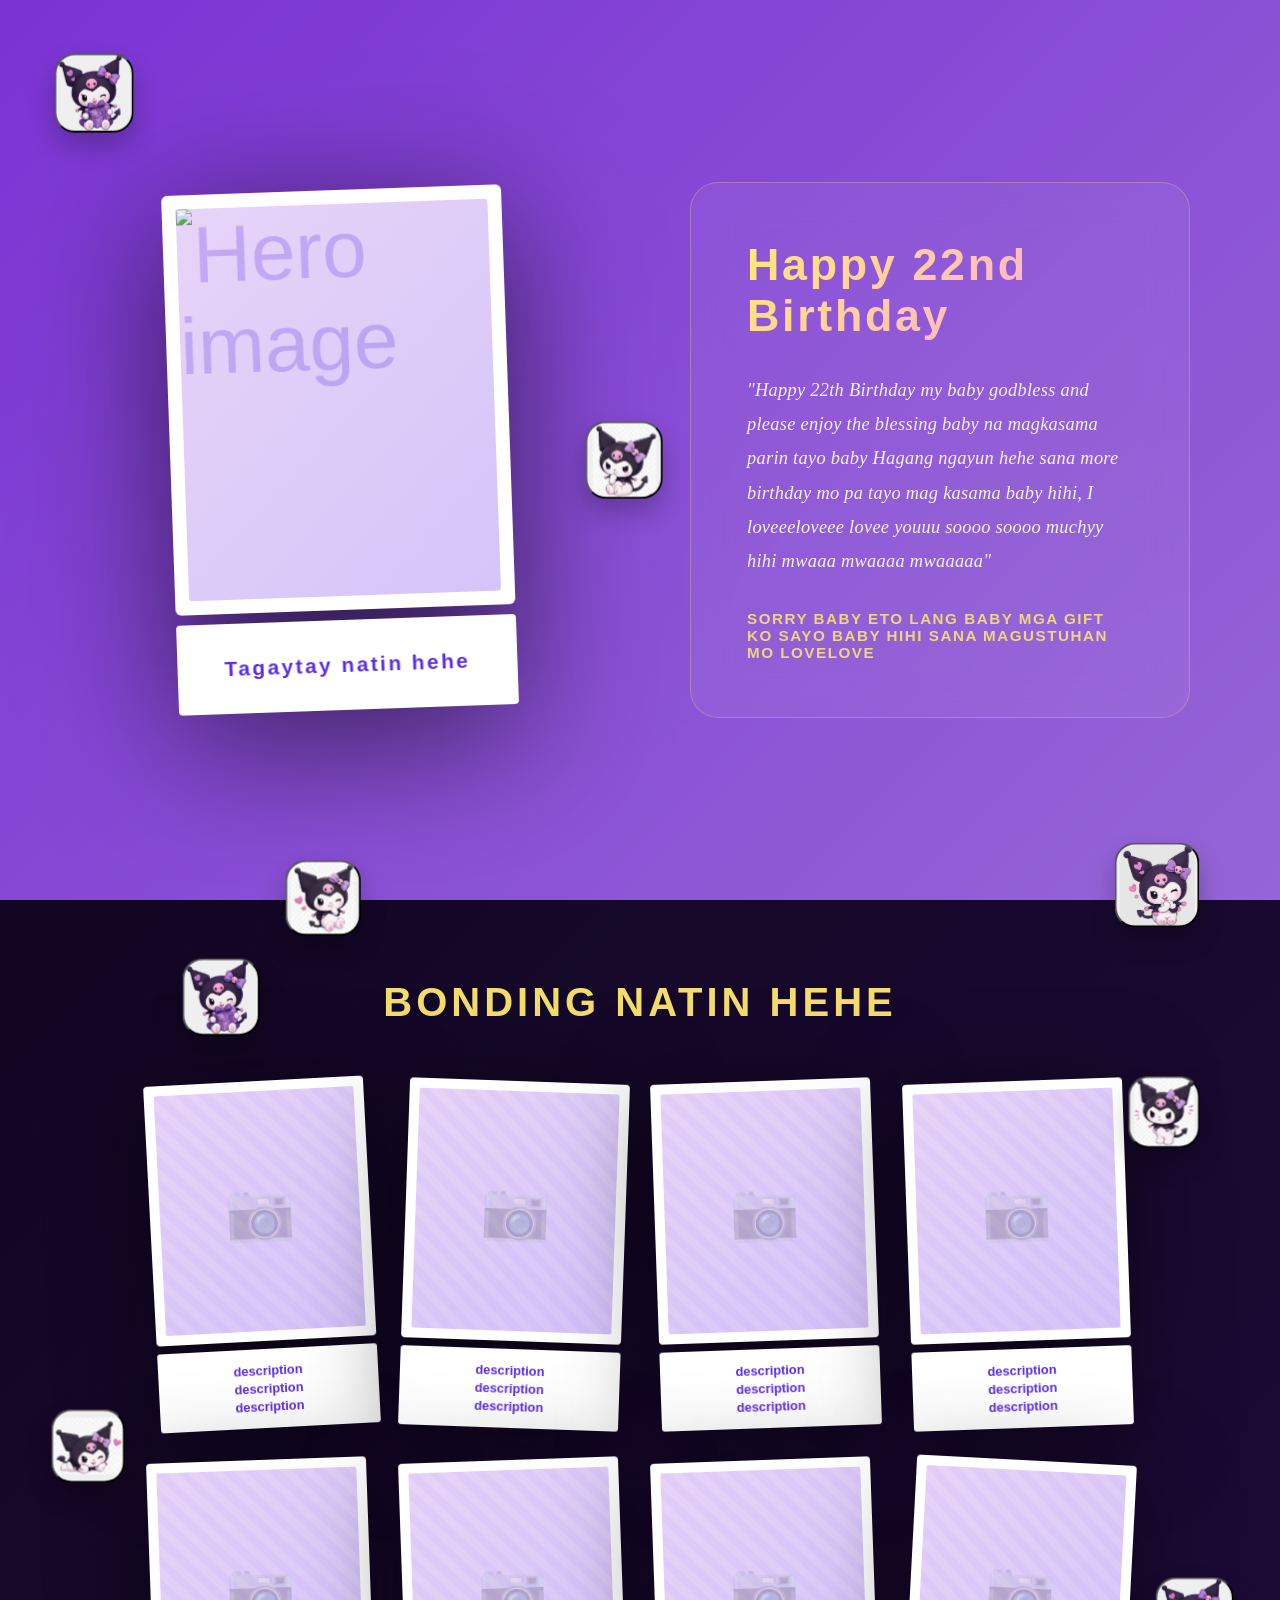
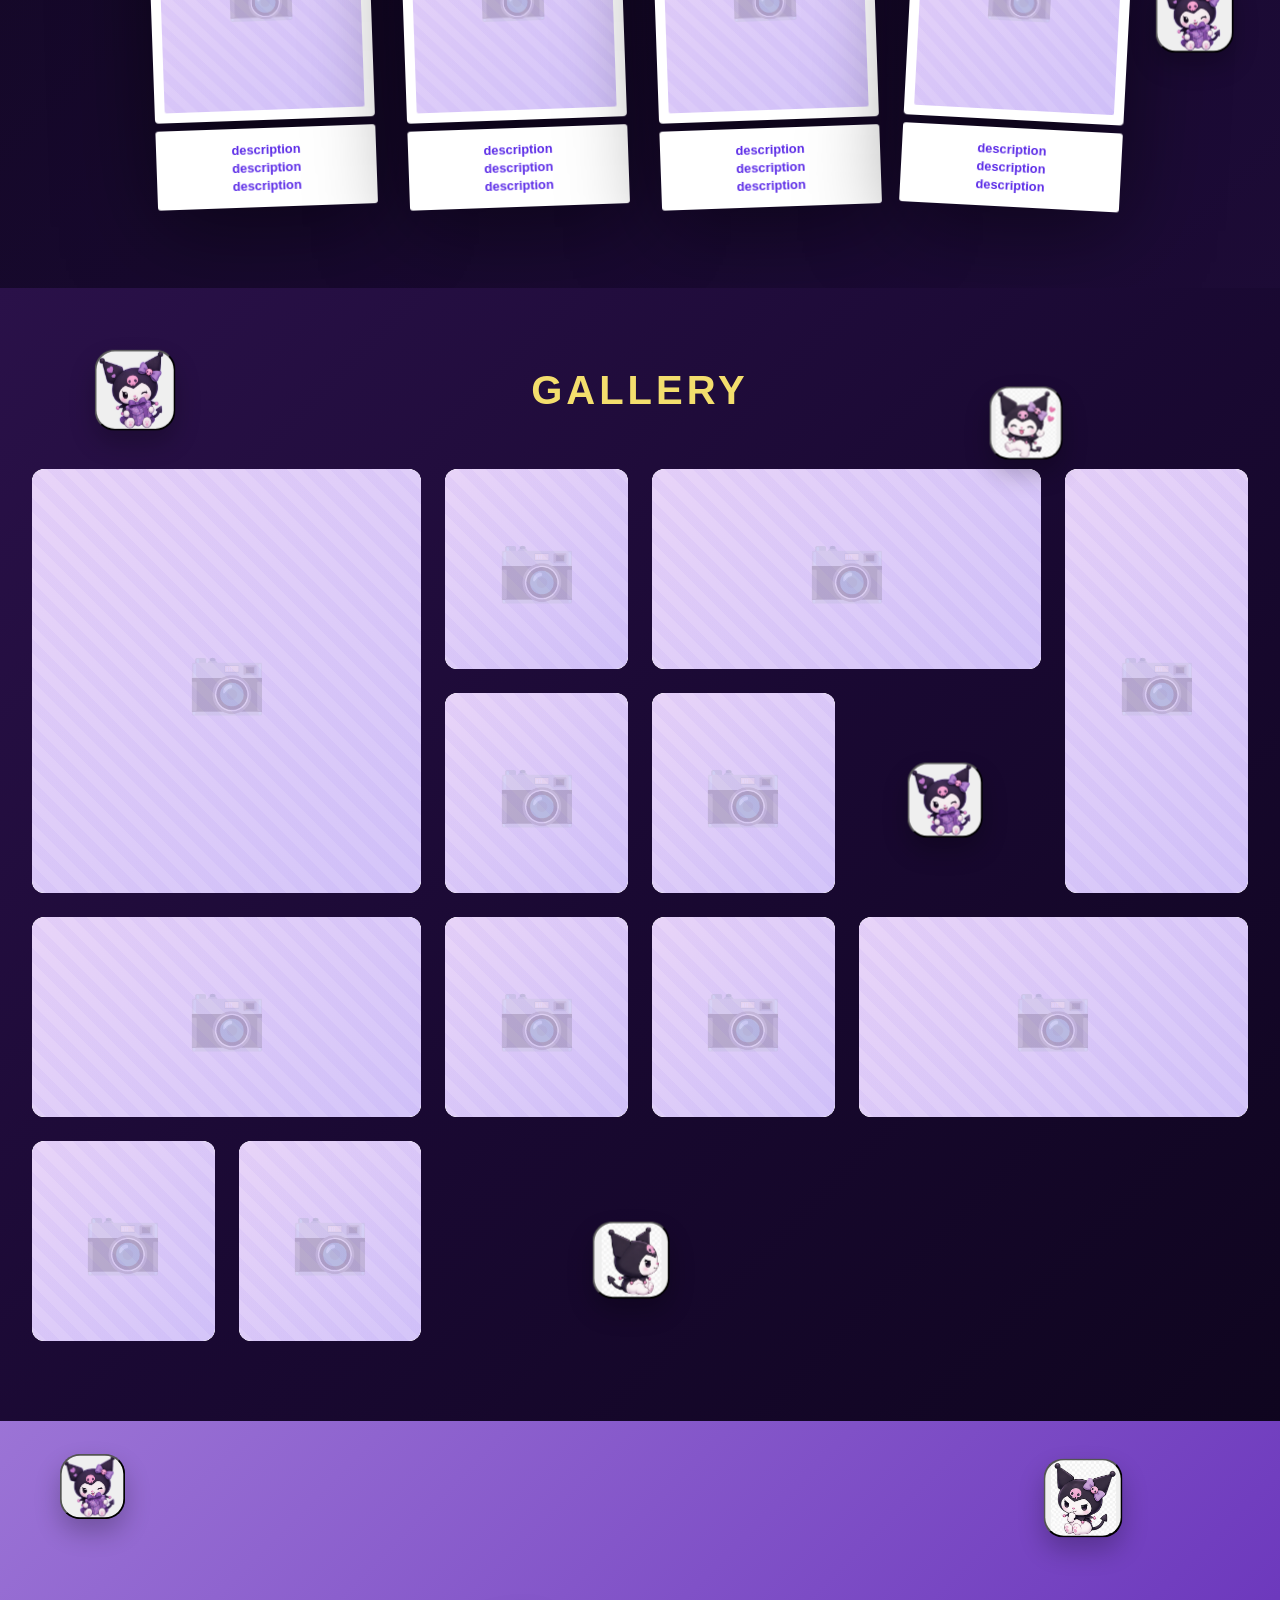
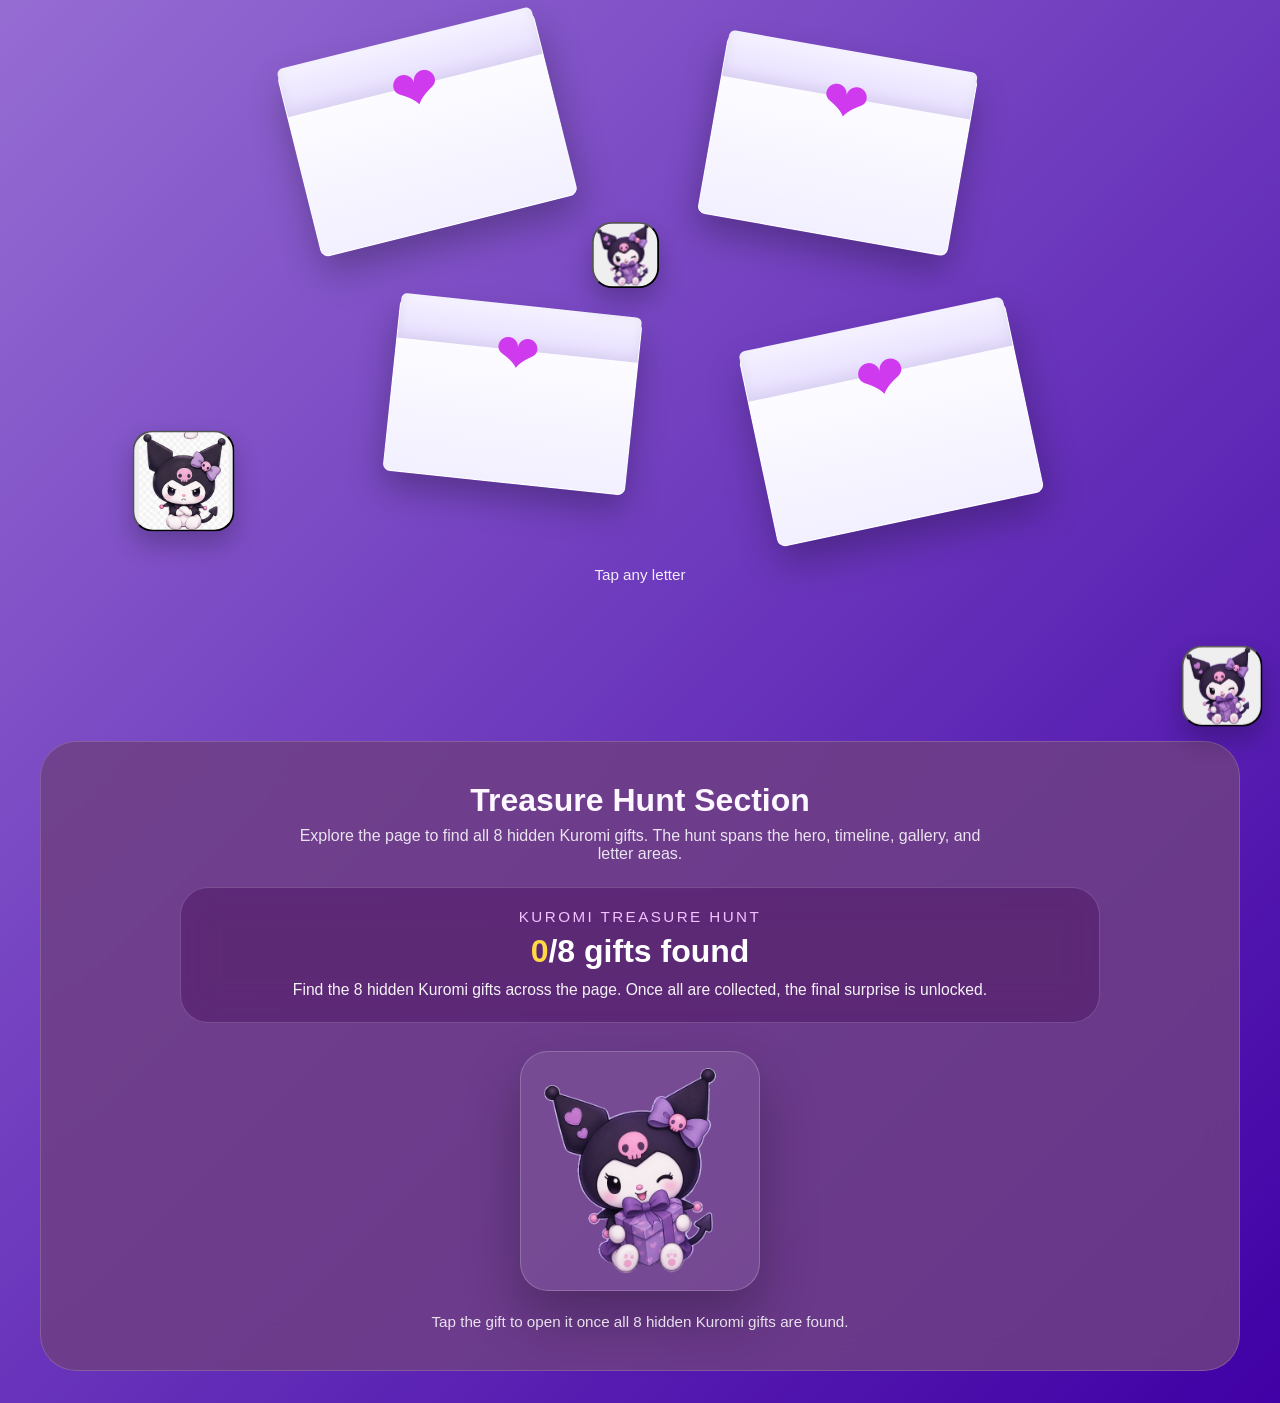
==== portal.html @ 75620de9 "edit text lang" ====
﻿<!DOCTYPE html>
<html lang="en">
<head>
    <meta charset="UTF-8">
    <meta name="viewport" content="width=device-width, initial-scale=1.0">
    <title>Happy 22nd Birthday</title>
    <link href="https://fonts.googleapis.com/css2?family=Patrick+Hand&display=swap" rel="stylesheet">
    <link rel="stylesheet" href="style.css">
</head>
<body class="portal-page-body">
    <div class="portal-landing fade-in">
        <div class="hero-kuromi-layer">
            <button type="button" class="kuromi-node gift-node hero-node hero-node-1" data-treasure-id="gift-1" data-image-src="images/kuromi_gift.png" aria-label="Hidden Kuromi gift 1"></button>
            <button type="button" class="kuromi-node decoy-node hero-node hero-node-2" data-treasure-id="decoy-1" data-image-src="images/decoys_kuromi/kuromi decoy1.png" aria-label="Hidden Kuromi decoy"></button>
            <button type="button" class="kuromi-node decoy-node hero-node hero-node-3" data-treasure-id="decoy-2" data-image-src="images/decoys_kuromi/kuromi decoy2.png" aria-label="Hidden Kuromi decoy"></button>
            <button type="button" class="kuromi-node decoy-node hero-node hero-node-4" data-treasure-id="decoy-6" data-image-src="images/decoys_kuromi/kuromi decoy6.png" aria-label="Hidden Kuromi decoy"></button>
        </div>
        <!-- Full-Screen Layout: Polaroid Left, Message Right -->
        <div class="portal-layout-container">
            <!-- Left: Polaroid Frame -->
            <div class="polaroid-container">
                <div class="polaroid">
                    <div class="polaroid-image">
                         <div class="polaroid-placeholder">
                            <img src="images/hero_image.jpg" alt="Hero image" class="polaroid-hero-image" />
                        </div>
                    </div>
                    <div class="polaroid-caption">
                        <p>Tagaytay natin hehe</p>
                    </div>
                </div>
            </div>

            <!-- Right: Message Content -->
            <div class="message-container">
                <div class="message-content">
                    <h1 class="birthday-title">Happy 22nd Birthday</h1>
                    <p class="birthday-message">
                        "Happy 22th Birthday my baby godbless and please enjoy the blessing baby na magkasama parin tayo baby Hagang ngayun hehe sana more birthday mo pa tayo mag kasama baby hihi, I loveeeloveee lovee youuu soooo soooo muchyy hihi mwaaa mwaaaa mwaaaaa"
                    </p>
                    <p class="message-note">Sorry baby eto lang baby mga gift ko sayo baby hihi sana magustuhan mo lovelove</p>
                </div>
            </div>
        </div>

        <!-- Timeline Section -->
        <section class="timeline-section">
            <h2 class="timeline-title">Bonding natin hehe</h2>
            <div class="timeline-kuromi-layer">
                <button type="button" class="kuromi-node gift-node timeline-node timeline-node-1" data-treasure-id="gift-2" data-image-src="images/kuromi_gift.png" aria-label="Hidden Kuromi gift 2"></button>
                <button type="button" class="kuromi-node decoy-node timeline-node timeline-node-2" data-treasure-id="decoy-2" data-image-src="images/decoys_kuromi/kuromi decoy3.png" aria-label="Hidden Kuromi decoy"></button>
                <button type="button" class="kuromi-node gift-node timeline-node timeline-node-3" data-treasure-id="gift-3" data-image-src="images/kuromi_gift.png" aria-label="Hidden Kuromi gift 3"></button>
                <button type="button" class="kuromi-node decoy-node timeline-node timeline-node-4" data-treasure-id="decoy-7" data-image-src="images/decoys_kuromi/kuromi decoy7.png" aria-label="Hidden Kuromi decoy"></button>
            </div>
            <div class="timeline-container">
                <!-- Timeline Card 1 -->
                <div class="timeline-card card-1">
                    <div class="timeline-polaroid">
                        <div class="timeline-image">
                            <div class="timeline-placeholder">📷</div>
                        </div>
                        <div class="timeline-caption">
                            <p>description<br>description<br>description</p>
                        </div>
                    </div>
                </div>

                <!-- Timeline Card 2 -->
                <div class="timeline-card card-2">
                    <div class="timeline-polaroid">
                        <div class="timeline-image">
                            <div class="timeline-placeholder">📷</div>
                        </div>
                        <div class="timeline-caption">
                            <p>description<br>description<br>description</p>
                        </div>
                    </div>
                </div>

                <!-- Timeline Card 3 -->
                <div class="timeline-card card-3">
                    <div class="timeline-polaroid">
                        <div class="timeline-image">
                            <div class="timeline-placeholder">📷</div>
                        </div>
                        <div class="timeline-caption">
                            <p>description<br>description<br>description</p>
                        </div>
                    </div>
                </div>

                <div class="timeline-card card-3">
                    <div class="timeline-polaroid">
                        <div class="timeline-image">
                            <div class="timeline-placeholder">📷</div>
                        </div>
                        <div class="timeline-caption">
                            <p>description<br>description<br>description</p>
                        </div>
                    </div>
                </div>

                <div class="timeline-card card-3">
                    <div class="timeline-polaroid">
                        <div class="timeline-image">
                            <div class="timeline-placeholder">📷</div>
                        </div>
                        <div class="timeline-caption">
                            <p>description<br>description<br>description</p>
                        </div>
                    </div>
                </div>

                <div class="timeline-card card-3">
                    <div class="timeline-polaroid">
                        <div class="timeline-image">
                            <div class="timeline-placeholder">📷</div>
                        </div>
                        <div class="timeline-caption">
                            <p>description<br>description<br>description</p>
                        </div>
                    </div>
                </div>

                <div class="timeline-card card-3">
                    <div class="timeline-polaroid">
                        <div class="timeline-image">
                            <div class="timeline-placeholder">📷</div>
                        </div>
                        <div class="timeline-caption">
                            <p>description<br>description<br>description</p>
                        </div>
                    </div>
                </div>

                <!-- Timeline Card 4 -->
                <div class="timeline-card card-4">
                    <div class="timeline-polaroid">
                        <div class="timeline-image">
                            <div class="timeline-placeholder">📷</div>
                        </div>
                        <div class="timeline-caption">
                            <p>description<br>description<br>description</p>
                        </div>
                    </div>
                </div>
            </div>
        </section>

        <!-- Masonry Gallery Section -->
        <section class="gallery-section">
            <h2 class="gallery-title">Gallery</h2>
            <div class="gallery-kuromi-layer">
                <button type="button" class="kuromi-node decoy-node gallery-node gallery-node-1" data-treasure-id="decoy-3" data-image-src="images/decoys_kuromi/kuromi decoy4.png" aria-label="Hidden Kuromi decoy"></button>
                <button type="button" class="kuromi-node gift-node gallery-node gallery-node-2" data-treasure-id="gift-4" data-image-src="images/kuromi_gift.png" aria-label="Hidden Kuromi gift 4"></button>
                <button type="button" class="kuromi-node gift-node gallery-node gallery-node-3" data-treasure-id="gift-5" data-image-src="images/kuromi_gift.png" aria-label="Hidden Kuromi gift 5"></button>
                <button type="button" class="kuromi-node decoy-node gallery-node gallery-node-4" data-treasure-id="decoy-8" data-image-src="images/decoys_kuromi/kuromi decoy8.png" aria-label="Hidden Kuromi decoy"></button>
            </div>
            <div class="masonry-gallery">
                <!-- Gallery Item 1 -->
                <div class="masonry-item item-1">
                    <div class="gallery-image">
                        <div class="gallery-placeholder">📷</div>
                    </div>
                    <div class="gallery-caption">
                        <p>Memory Caption</p>
                    </div>
                </div>

                <!-- Gallery Item 2 -->
                <div class="masonry-item item-2">
                    <div class="gallery-image">
                        <div class="gallery-placeholder">📷</div>
                    </div>
                    <div class="gallery-caption">
                        <p>Memory Caption</p>
                    </div>
                </div>

                <!-- Gallery Item 3 -->
                <div class="masonry-item item-3">
                    <div class="gallery-image">
                        <div class="gallery-placeholder">📷</div>
                    </div>
                    <div class="gallery-caption">
                        <p>Memory Caption</p>
                    </div>
                </div>

                <!-- Gallery Item 4 -->
                <div class="masonry-item item-4">
                    <div class="gallery-image">
                        <div class="gallery-placeholder">📷</div>
                    </div>
                    <div class="gallery-caption">
                        <p>Memory Caption</p>
                    </div>
                </div>

                <!-- Gallery Item 5 -->
                <div class="masonry-item item-5">
                    <div class="gallery-image">
                        <div class="gallery-placeholder">📷</div>
                    </div>
                    <div class="gallery-caption">
                        <p>Memory Caption</p>
                    </div>
                </div>

                <!-- Gallery Item 6 -->
                <div class="masonry-item item-6">
                    <div class="gallery-image">
                        <div class="gallery-placeholder">📷</div>
                    </div>
                    <div class="gallery-caption">
                        <p>Memory Caption</p>
                    </div>
                </div>

                <!-- Gallery Item 7 -->
                <div class="masonry-item item-7">
                    <div class="gallery-image">
                        <div class="gallery-placeholder">📷</div>
                    </div>
                    <div class="gallery-caption">
                        <p>Memory Caption</p>
                    </div>
                </div>

                <!-- Gallery Item 8 -->
                <div class="masonry-item item-8">
                    <div class="gallery-image">
                        <div class="gallery-placeholder">📷</div>
                    </div>
                    <div class="gallery-caption">
                        <p>Memory Caption</p>
                    </div>
                </div>

                <!-- Gallery Item 9 -->
                <div class="masonry-item item-9">
                    <div class="gallery-image">
                        <div class="gallery-placeholder">📷</div>
                    </div>
                    <div class="gallery-caption">
                        <p>Memory Caption</p>
                    </div>
                </div>

                <!-- Gallery Item 10 -->
                <div class="masonry-item item-10">
                    <div class="gallery-image">
                        <div class="gallery-placeholder">📷</div>
                    </div>
                    <div class="gallery-caption">
                        <p>Memory Caption</p>
                    </div>
                </div>

                <!-- Gallery Item 11 -->
                <div class="masonry-item item-11">
                    <div class="gallery-image">
                        <div class="gallery-placeholder">📷</div>
                    </div>
                    <div class="gallery-caption">
                        <p>Memory Caption</p>
                    </div>
                </div>

                <!-- Gallery Item 12 -->
                <div class="masonry-item item-12">
                    <div class="gallery-image">
                        <div class="gallery-placeholder">📷</div>
                    </div>
                    <div class="gallery-caption">
                        <p>Memory Caption</p>
                    </div>
                </div>
            </div>
        </section>
    </div>

    <script>
        // Trigger fade-in animation on page load
        window.addEventListener('DOMContentLoaded', () => {
            const portalLanding = document.querySelector('.portal-landing');
            if (portalLanding) {
                portalLanding.classList.add('visible');
            }
        });
    </script>

    <!-- Letter modal and script -->
    <div id="letter-modal" class="modal hidden">
        <div class="modal-overlay" id="modal-overlay"></div>
        <div class="modal-content">
            <button class="modal-close" id="close-letter" aria-label="Close letter">×</button>
            <div class="letter" id="letter">
                <div class="letter-paper">
                    <div class="letter-inner" id="letter-inner"></div>
                </div>
            </div>
        </div>
    </div>

    <!-- love letter section (moved after gallery) -->
    <div class="love-letter-section moved-after-gallery">
        <div class="love-letter-grid">
            <button class="envelope envelope-1" type="button" data-letter="1" title="Open letter 1">
                <div class="envelope-flap"></div>
                <div class="envelope-body"><div class="envelope-heart">❤</div></div>
            </button>
            <button class="envelope envelope-2" type="button" data-letter="2" title="Open letter 2">
                <div class="envelope-flap"></div>
                <div class="envelope-body"><div class="envelope-heart">❤</div></div>
            </button>
            <button class="envelope envelope-3" type="button" data-letter="3" title="Open letter 3">
                <div class="envelope-flap"></div>
                <div class="envelope-body"><div class="envelope-heart">❤</div></div>
            </button>
            <button class="envelope envelope-4" type="button" data-letter="4" title="Open letter 4">
                <div class="envelope-flap"></div>
                <div class="envelope-body"><div class="envelope-heart">❤</div></div>
            </button>
        </div>
        <div class="letter-kuromi-layer">
            <button type="button" class="kuromi-node gift-node letter-node letter-node-1" data-treasure-id="gift-6" data-image-src="images/kuromi_gift.png" aria-label="Hidden Kuromi gift 6"></button>
            <button type="button" class="kuromi-node decoy-node letter-node letter-node-2" data-treasure-id="decoy-4" data-image-src="images/decoys_kuromi/kuromi decoy6.png" aria-label="Hidden Kuromi decoy"></button>
            <button type="button" class="kuromi-node gift-node letter-node letter-node-3" data-treasure-id="gift-7" data-image-src="images/kuromi_gift.png" aria-label="Hidden Kuromi gift 7"></button>
            <button type="button" class="kuromi-node gift-node letter-node letter-node-4" data-treasure-id="gift-8" data-image-src="images/kuromi_gift.png" aria-label="Hidden Kuromi gift 8"></button>
            <button type="button" class="kuromi-node decoy-node letter-node letter-node-5" data-treasure-id="decoy-9" data-image-src="images/decoys_kuromi/kuromi decoy9.png" aria-label="Hidden Kuromi decoy"></button>
        </div>
        <p class="love-instruction">Tap any letter</p>
    </div>

    <section class="treasure-hunt-section">
        <div class="treasure-hunt-intro">
            <h2>Treasure Hunt Section</h2>
            <p>Explore the page to find all 8 hidden Kuromi gifts. The hunt spans the hero, timeline, gallery, and letter areas.</p>
        </div>
        <div class="treasure-hunt-panel">
            <div class="treasure-label">Kuromi Treasure Hunt</div>
            <div class="treasure-progress"><span id="treasure-counter">0</span><span>/8</span> gifts found</div>
            <p class="treasure-instruction">Find the 8 hidden Kuromi gifts across the page. Once all are collected, the final surprise is unlocked.</p>
        </div>
        <div class="treasure-hunt-visual">
            <button type="button" id="treasure-hunt-gift" class="treasure-gift-button" aria-label="Open treasure gift">
                <img src="images/kuromi_gift.png" alt="Treasure gift" class="treasure-gift-image" />
            </button>
        </div>
        <p class="treasure-hunt-note">Tap the gift to open it once all 8 hidden Kuromi gifts are found.</p>
    </section>

    <div id="treasure-modal" class="modal hidden">
        <div class="modal-overlay" id="treasure-modal-overlay"></div>
        <div class="modal-content">
            <button class="modal-close" id="close-treasure" aria-label="Close popup">×</button>
            <div class="treasure-card">
                <div class="treasure-header">
                    <h2 id="treasure-modal-title"></h2>
                    <p id="treasure-modal-subtitle"></p>
                </div>
                <div class="treasure-image-wrap">
                    <img id="treasure-modal-image" src="" alt="Treasure image" />
                </div>
                <div class="treasure-modal-text" id="treasure-modal-text"></div>
            </div>
        </div>
    </div>

    <script src="script.js"></script>
</body>
</html>
---- style.css ----
* {
  margin: 0;
  padding: 0;
  box-sizing: border-box;
}

body {
  font-family: "Segoe UI", Tahoma, Geneva, Verdana, sans-serif;
  background: #210939 url("images/Kuromi_Bg.png") center/cover no-repeat fixed;
  color: #fff;
  min-height: 100vh;
  overflow-x: hidden;
}

.bg-zoom {
  position: fixed;
  inset: 0;
  background: #210939 url("images/Kuromi_Bg.png") center/cover no-repeat fixed;
  z-index: 0;
  transform: scale(1);
  filter: brightness(1) saturate(1);
  transition:
    transform 1.8s ease,
    filter 1.8s ease,
    opacity 0.8s ease;
  pointer-events: none;
}

.bg-zoom.hidden {
  display: none;
}

.bg-zoom.zooming {
  transform: scale(1.8);
  filter: brightness(1.8) saturate(1.2);
}

@media (max-width: 900px) {
  body,
  .bg-zoom {
    background-image: url("images/Kuromi_Bg_ipad.png");
  }
}

.loading-screen {
  position: fixed;
  inset: 0;
  background: rgba(171, 95, 202, 0.95);
  display: flex;
  justify-content: center;
  align-items: center;
  z-index: 9999;
  opacity: 1;
  transition: opacity 0.8s ease;
}

.loading-screen.fade-out {
  opacity: 0;
}

.loading-content {
  text-align: center;
  color: #fff;
  padding: 2rem;
  border: 1px solid rgba(255, 255, 255, 0.2);
  border-radius: 24px;
  backdrop-filter: blur(12px);
}

.spinner {
  width: 72px;
  height: 72px;
  margin: 0 auto 1.5rem;
  border: 8px solid rgba(255, 255, 255, 0.25);
  border-top-color: #ffea70;
  border-radius: 50%;
  animation: spin 1.2s linear infinite;
}

.loading-screen h1 {
  font-size: 2rem;
  margin-bottom: 0.5rem;
}

.loading-quote {
  font-size: 1rem;
  opacity: 0.9;
  max-width: 28rem;
  margin: 0 auto;
  transition: opacity 0.5s ease;
}

.loading-quote.fade-out {
  opacity: 0;
}

.portal-screen {
  opacity: 0;
  transition:
    opacity 0.6s ease,
    filter 0.6s ease;
  min-height: 100vh;
  display: flex;
  flex-direction: column;
  justify-content: center;
  align-items: center;
  padding: 4rem 1.5rem;
  position: relative;
  z-index: 2;
}

.portal-screen.loaded {
  opacity: 1;
}

.portal-screen.fading-out {
  opacity: 0;
}

.portal-screen.hidden {
  display: none;
}

.portal-hero {
  max-width: 720px;
  margin: 0 auto;
  text-align: center;
  z-index: 1;
}

.portal-hero h1 {
  font-size: clamp(2.5rem, 6vw, 4.2rem);
  letter-spacing: 0.06em;
  margin-bottom: 1rem;
}

.portal-hero p {
  font-size: 1.15rem;
  line-height: 1.7;
  margin-bottom: 2rem;
}

.portal-button {
  background: linear-gradient(135deg, #8f7cff 0%, #d65cff 100%);
  color: #fff;
  border: none;
  border-radius: 999px;
  padding: 1rem 2rem;
  font-size: 1.05rem;
  font-weight: 700;
  cursor: pointer;
  box-shadow: 0 18px 40px rgba(145, 62, 220, 0.25);
  transition:
    transform 0.25s ease,
    box-shadow 0.25s ease;
}

.portal-button:hover,
.portal-button:focus {
  transform: translateY(-3px) scale(1.02);
  box-shadow: 0 24px 48px rgba(145, 62, 220, 0.35);
}

.moon-portal {
  position: absolute;
  inset: 0;
  display: flex;
  justify-content: center;
  align-items: center;
  pointer-events: none;
  opacity: 0;
  transition: opacity 0.6s ease;
  z-index: 3;
}

.moon-portal.visible {
  opacity: 1;
}

.moon-portal.zooming {
  opacity: 0;
}

.moon-core {
  width: 180px;
  height: 180px;
  border-radius: 50%;
  background: radial-gradient(
    circle at 30% 30%,
    #fdf2ff 0%,
    #a55cff 45%,
    #5c2ce7 100%
  );
  box-shadow:
    0 0 40px rgba(190, 118, 255, 0.6),
    inset 0 0 60px rgba(255, 255, 255, 0.22);
  transform: scale(0.4);
  transition:
    transform 1.5s ease,
    filter 1.5s ease;
}

.moon-portal.active .moon-core {
  transform: scale(2.4);
  filter: brightness(1.25) saturate(1.35);
}

.moon-glow {
  position: absolute;
  width: 360px;
  height: 360px;
  border-radius: 50%;
  background: radial-gradient(
    circle,
    rgba(255, 255, 255, 0.45) 0%,
    rgba(147, 90, 255, 0.08) 45%,
    transparent 80%
  );
  filter: blur(14px);
  opacity: 0;
  transition: opacity 1.1s ease;
}

.moon-portal.active .moon-glow {
  opacity: 1;
}

.particles {
  position: absolute;
  width: 100%;
  height: 100%;
  pointer-events: none;
  overflow: hidden;
}

.particles::before,
.particles::after {
  content: "";
  position: absolute;
  border-radius: 50%;
  background: rgba(255, 255, 255, 0.85);
  box-shadow: 0 0 24px rgba(255, 255, 255, 0.45);
  opacity: 0;
  transform: translate(-50%, -50%) scale(0.2);
}

.particles::before {
  top: 20%;
  left: 34%;
  width: 16px;
  height: 16px;
  animation: particlePulse 1.2s ease infinite 0.2s;
}

.particles::after {
  top: 65%;
  left: 68%;
  width: 12px;
  height: 12px;
  animation: particlePulse 1.4s ease infinite 0.4s;
}

@keyframes particlePulse {
  0%,
  100% {
    opacity: 0;
    transform: translate(-50%, -50%) scale(0.2);
  }
  50% {
    opacity: 1;
    transform: translate(-50%, -50%) scale(1.1);
  }
}

body.darkened .portal-screen {
  filter: brightness(0.55) saturate(1.2);
}

.moon-portal.zooming .moon-core {
  transform: scale(18);
  filter: brightness(2.2) saturate(1.5);
}

.moon-portal.zooming {
  opacity: 1;
}

@media (max-width: 640px) {
  .portal-button {
    width: 100%;
  }

  .moon-core {
    width: 130px;
    height: 130px;
  }

  .moon-glow {
    width: 260px;
    height: 260px;
  }
}

.hero h1 {
  font-size: clamp(2.5rem, 5vw, 4.5rem);
  letter-spacing: 0.05em;
  margin-bottom: 1rem;
}

.hero p {
  font-size: 1.2rem;
  line-height: 1.6;
}

.message {
  max-width: 700px;
  margin: 0 auto;
  padding: 2rem;
  background: rgba(255, 255, 255, 0.75);
  border-radius: 24px;
  box-shadow: 0 20px 50px rgba(0, 0, 0, 0.08);
}

.message h2 {
  margin-bottom: 1rem;
  font-size: 2rem;
}

.message p {
  font-size: 1.05rem;
  line-height: 1.75;
}

@keyframes spin {
  to {
    transform: rotate(360deg);
  }
}

/* Portal Landing Page Styles */

@keyframes fadeInUp {
  from {
    opacity: 0;
    transform: translateY(30px);
  }
  to {
    opacity: 1;
    transform: translateY(0);
  }
}

@keyframes fadeInLeft {
  from {
    opacity: 0;
    transform: translateX(-40px);
  }
  to {
    opacity: 1;
    transform: translateX(0);
  }
}

@keyframes fadeInRight {
  from {
    opacity: 0;
    transform: translateX(40px);
  }
  to {
    opacity: 1;
    transform: translateX(0);
  }
}

@keyframes typewriter {
  from {
    max-height: 0;
    opacity: 0;
  }
  to {
    max-height: 500px;
    opacity: 1;
  }
}

.portal-page-body {
  background: linear-gradient(
    135deg,
    rgb(123 51 212) 0%,
    rgb(158 119 215) 50%,
    rgb(64 0 165) 100%
  );
  overflow-x: hidden;
}

.portal-landing {
  opacity: 0;
  transition: opacity 0.8s ease;
  min-height: 100vh;
}

.portal-landing.visible {
  opacity: 1;
}

/* Portal Layout Container - Side by Side */
.portal-layout-container {
  display: flex;
  align-items: center;
  justify-content: space-between;
  gap: 3rem;
  min-height: 100vh;
  padding: 3rem 4rem;
  max-width: 1400px;
  margin: 0 auto;
}

/* Left: Polaroid Container */
.polaroid-container {
  flex: 1;
  display: flex;
  justify-content: center;
  align-items: center;
  animation: fadeInLeft 1s ease 0.3s both;
}

.polaroid {
  filter: drop-shadow(0 30px 70px rgba(0, 0, 0, 0.6));
  transform: rotate(-2deg);
  transition: transform 0.3s ease;
}

.polaroid:hover {
  transform: rotate(-2deg) scale(1.02);
}

.polaroid-image {
  width: 340px;
  height: 420px;
  background: #fff;
  border-radius: 6px;
  padding: 14px;
  box-sizing: border-box;
  display: flex;
  align-items: center;
  justify-content: center;
  position: relative;
  overflow: hidden;
}

.polaroid-placeholder {
  width: 100%;
  height: 100%;
  background: linear-gradient(135deg, #e8d4f8 0%, #d4c5f9 100%);
  border-radius: 3px;
  display: flex;
  align-items: center;
  justify-content: center;
  font-size: 5rem;
  color: rgba(91, 44, 231, 0.25);
  position: relative;
  overflow: hidden;
}

.polaroid-placeholder img.polaroid-hero-image {
  width: 100%;
  height: 100%;
  object-fit: cover;
  display: block;
}

.polaroid-caption {
  background: #fff;
  padding: 1.4rem 1rem;
  text-align: center;
  font-family: "Segoe UI", Tahoma, Geneva, Verdana, sans-serif;
  min-height: 90px;
  display: flex;
  align-items: center;
  justify-content: center;
  border-radius: 4px;
  margin-top: 10px;
}

.polaroid-caption p {
  margin: 0;
  font-size: 1.3rem;
  color: #5c2ce7;
  font-weight: 700;
  letter-spacing: 0.12em;
}

/* Right: Message Container */
.message-container {
  flex: 1;
  display: flex;
  align-items: center;
  justify-content: center;
  animation: fadeInRight 1s ease 0.3s both;
}

.message-content {
  background: rgba(255, 255, 255, 0.06);
  backdrop-filter: blur(18px);
  border: 1.5px solid rgba(255, 234, 112, 0.25);
  border-radius: 28px;
  padding: 3.5rem;
  max-width: 500px;
}

.birthday-title {
  font-size: 2.8rem;
  font-weight: 800;
  letter-spacing: 0.06em;
  margin-bottom: 2rem;
  background: linear-gradient(135deg, #ffea70 0%, #ff9ff3 100%);
  -webkit-background-clip: text;
  -webkit-text-fill-color: transparent;
  background-clip: text;
  animation: fadeInUp 1s ease 0.5s both;
}

.birthday-message {
  font-size: 1.15rem;
  line-height: 1.85;
  color: rgba(255, 255, 255, 0.92);
  font-style: italic;
  margin-bottom: 2rem;
  letter-spacing: 0.015em;
  font-family: "Georgia", serif;
  animation: fadeInUp 1s ease 0.7s both;
}

.message-note {
  font-size: 0.95rem;
  color: rgba(255, 234, 112, 0.85);
  font-weight: 700;
  letter-spacing: 0.1em;
  text-transform: uppercase;
  margin: 0;
  animation: fadeInUp 1s ease 0.9s both;
}

/* Responsive Design */
@media (max-width: 1024px) {
  .portal-layout-container {
    gap: 2rem;
    padding: 2rem 2rem;
  }

  .polaroid-image {
    width: 300px;
    height: 370px;
  }

  .message-content {
    padding: 2.5rem;
  }

  .birthday-title {
    font-size: 2.2rem;
  }

  .birthday-message {
    font-size: 1rem;
  }
}

@media (max-width: 768px) {
  .portal-layout-container {
    flex-direction: column;
    gap: 2.5rem;
    padding: 2rem 1.5rem;
    min-height: auto;
  }

  .polaroid-container {
    animation: fadeInUp 1s ease 0.3s both;
  }

  .message-container {
    animation: fadeInUp 1s ease 0.5s both;
  }

  .polaroid-image {
    width: 260px;
    height: 320px;
  }

  .polaroid {
    transform: rotate(0deg);
  }

  .polaroid:hover {
    transform: scale(1.02);
  }

  .message-content {
    padding: 2rem 1.5rem;
    max-width: 100%;
  }

  .birthday-title {
    font-size: 1.8rem;
    margin-bottom: 1.5rem;
  }

  .birthday-message {
    font-size: 0.95rem;
    line-height: 1.7;
    margin-bottom: 1.5rem;
  }
}

@media (max-width: 480px) {
  .portal-layout-container {
    gap: 1.5rem;
    padding: 1.5rem 1rem;
  }

  .polaroid-image {
    width: 220px;
    height: 270px;
  }

  .polaroid-caption {
    padding: 1rem 0.8rem;
    min-height: 70px;
  }

  .polaroid-caption p {
    font-size: 1.1rem;
  }

  .message-content {
    padding: 1.5rem;
  }

  .birthday-title {
    font-size: 1.4rem;
  }

  .birthday-message {
    font-size: 0.9rem;
  }

  .message-note {
    font-size: 0.85rem;
  }
}

/* Timeline Section */
.timeline-section {
  padding: 5rem 2rem;
  background: linear-gradient(
    135deg,
    rgba(15, 5, 31, 0.98) 0%,
    rgba(26, 9, 51, 0.98) 100%
  );
  text-align: center;
}

.timeline-title {
  font-size: 2.5rem;
  font-weight: 800;
  letter-spacing: 0.1em;
  color: rgba(255, 234, 112, 0.95);
  margin-bottom: 3.5rem;
  text-transform: uppercase;
  animation: fadeInUp 1s ease both;
}

.timeline-container {
  display: flex;
  justify-content: center;
  align-items: flex-end;
  gap: 2rem;
  flex-wrap: wrap;
  max-width: 1200px;
  margin: 0 auto;
}

.timeline-card {
  animation: fadeInUp 1s ease both;
}

.timeline-card.card-1 {
  animation-delay: 0.2s;
}

.timeline-card.card-2 {
  animation-delay: 0.4s;
}

.timeline-card.card-3 {
  animation-delay: 0.6s;
}

.timeline-card.card-4 {
  animation-delay: 0.8s;
}

.timeline-polaroid {
  filter: drop-shadow(0 15px 45px rgba(0, 0, 0, 0.5));
  transition: transform 0.3s ease;
}

.timeline-polaroid:hover {
  transform: translateY(-8px);
}

/* Different rotations for each card */
.timeline-card.card-1 .timeline-polaroid {
  transform: rotate(-3deg);
}

.timeline-card.card-1:hover .timeline-polaroid {
  transform: rotate(-3deg) translateY(-8px);
}

.timeline-card.card-2 .timeline-polaroid {
  transform: rotate(2deg);
}

.timeline-card.card-2:hover .timeline-polaroid {
  transform: rotate(2deg) translateY(-8px);
}

.timeline-card.card-3 .timeline-polaroid {
  transform: rotate(-2deg);
}

.timeline-card.card-3:hover .timeline-polaroid {
  transform: rotate(-2deg) translateY(-8px);
}

.timeline-card.card-4 .timeline-polaroid {
  transform: rotate(3deg);
}

.timeline-card.card-4:hover .timeline-polaroid {
  transform: rotate(3deg) translateY(-8px);
}

.timeline-image {
  width: 220px;
  height: 260px;
  background: #fff;
  border-radius: 4px;
  padding: 10px;
  box-sizing: border-box;
  display: flex;
  align-items: center;
  justify-content: center;
  position: relative;
  overflow: hidden;
}

.timeline-placeholder {
  width: 100%;
  height: 100%;
  background: linear-gradient(135deg, #e8d4f8 0%, #d4c5f9 100%);
  border-radius: 2px;
  display: flex;
  align-items: center;
  justify-content: center;
  font-size: 3.5rem;
  color: rgba(91, 44, 231, 0.2);
  position: relative;
}

.timeline-placeholder::after {
  content: "";
  position: absolute;
  inset: 0;
  background: repeating-linear-gradient(
    45deg,
    transparent,
    transparent 8px,
    rgba(91, 44, 231, 0.04) 8px,
    rgba(91, 44, 231, 0.04) 16px
  );
  pointer-events: none;
}

.timeline-caption {
  background: #fff;
  padding: 0.8rem 0.6rem;
  text-align: center;
  font-family: "Segoe UI", Tahoma, Geneva, Verdana, sans-serif;
  min-height: 60px;
  display: flex;
  align-items: center;
  justify-content: center;
  border-radius: 3px;
  margin-top: 8px;
}

.timeline-caption p {
  margin: 0;
  font-size: 0.8rem;
  color: #5c2ce7;
  font-weight: 600;
  line-height: 1.4;
}

/* Responsive Timeline */
@media (max-width: 1024px) {
  .timeline-container {
    gap: 1.5rem;
  }

  .timeline-image {
    width: 200px;
    height: 240px;
  }

  .timeline-title {
    font-size: 2rem;
    margin-bottom: 2.5rem;
  }
}

@media (max-width: 768px) {
  .timeline-section {
    padding: 3rem 1rem;
  }

  .timeline-title {
    font-size: 1.6rem;
    margin-bottom: 2rem;
  }

  .timeline-container {
    gap: 1rem;
    align-items: center;
  }

  .timeline-image {
    width: 160px;
    height: 200px;
  }

  .timeline-placeholder {
    font-size: 2.5rem;
  }

  .timeline-caption p {
    font-size: 0.7rem;
    line-height: 1.2;
  }
}

@media (max-width: 480px) {
  .timeline-section {
    padding: 2rem 0.5rem;
  }

  .timeline-title {
    font-size: 1.3rem;
    margin-bottom: 1.5rem;
    letter-spacing: 0.05em;
  }

  .timeline-container {
    gap: 0.8rem;
  }

  .timeline-card {
    flex: 1;
    min-width: 120px;
  }

  .timeline-image {
    width: 130px;
    height: 160px;
  }

  .timeline-placeholder {
    font-size: 1.8rem;
  }

  .timeline-caption {
    padding: 0.6rem 0.4rem;
    min-height: 50px;
  }

  .timeline-caption p {
    font-size: 0.6rem;
  }
}

/* Masonry Gallery Section */
.gallery-section {
  padding: 5rem 2rem;
  background: linear-gradient(135deg, #2a1149 0%, #1a0933 50%, #0f051f 100%);
}

.gallery-title {
  font-size: 2.5rem;
  font-weight: 800;
  letter-spacing: 0.1em;
  color: rgba(255, 234, 112, 0.95);
  text-align: center;
  margin-bottom: 3.5rem;
  text-transform: uppercase;
  animation: fadeInUp 1s ease both;
}

.masonry-gallery {
  display: grid;
  grid-template-columns: repeat(6, 1fr);
  grid-auto-rows: 200px;
  gap: 1.5rem;
  max-width: 1400px;
  margin: 0 auto;
  animation: fadeInUp 1s ease 0.2s both;
}

.masonry-item {
  animation: fadeInUp 1s ease both;
  border-radius: 12px;
  overflow: hidden;
  transition:
    transform 0.3s ease,
    box-shadow 0.3s ease;
  background: #fff;
  cursor: pointer;
  position: relative;
}

.masonry-item:hover {
  transform: scale(1.02);
  box-shadow: 0 20px 50px rgba(0, 0, 0, 0.4);
}

/* Varied sizes for masonry effect */
.masonry-item.item-1 {
  animation-delay: 0.3s;
  grid-column: span 2;
  grid-row: span 2;
}

.masonry-item.item-2 {
  animation-delay: 0.4s;
  grid-column: span 1;
  grid-row: span 1;
}

.masonry-item.item-3 {
  animation-delay: 0.5s;
  grid-column: span 2;
  grid-row: span 1;
}

.masonry-item.item-4 {
  animation-delay: 0.6s;
  grid-column: span 1;
  grid-row: span 2;
}

.masonry-item.item-5 {
  animation-delay: 0.7s;
  grid-column: span 1;
  grid-row: span 1;
}

.masonry-item.item-6 {
  animation-delay: 0.8s;
  grid-column: span 1;
  grid-row: span 1;
}

.masonry-item.item-7 {
  animation-delay: 0.9s;
  grid-column: span 2;
  grid-row: span 1;
}

.masonry-item.item-8 {
  animation-delay: 1s;
  grid-column: span 1;
  grid-row: span 1;
}

.masonry-item.item-9 {
  animation-delay: 1.1s;
  grid-column: span 1;
  grid-row: span 1;
}

.masonry-item.item-10 {
  animation-delay: 1.2s;
  grid-column: span 2;
  grid-row: span 1;
}

.masonry-item.item-11 {
  animation-delay: 1.3s;
  grid-column: span 1;
  grid-row: span 1;
}

.masonry-item.item-12 {
  animation-delay: 1.4s;
  grid-column: span 1;
  grid-row: span 1;
}

/* Gallery Image */
.gallery-image {
  width: 100%;
  height: 100%;
  background: #fff;
  border-radius: 12px;
  padding: 0;
  box-sizing: border-box;
  display: flex;
  align-items: center;
  justify-content: center;
  position: relative;
  overflow: hidden;
}

.gallery-placeholder {
  width: 100%;
  height: 100%;
  background: linear-gradient(135deg, #e8d4f8 0%, #d4c5f9 100%);
  border-radius: 12px;
  display: flex;
  align-items: center;
  justify-content: center;
  font-size: 4rem;
  color: rgba(91, 44, 231, 0.2);
  position: relative;
}

.gallery-placeholder::after {
  content: "";
  position: absolute;
  inset: 0;
  background: repeating-linear-gradient(
    45deg,
    transparent,
    transparent 10px,
    rgba(91, 44, 231, 0.04) 10px,
    rgba(91, 44, 231, 0.04) 20px
  );
  pointer-events: none;
}

/* Gallery Caption */
.gallery-caption {
  position: absolute;
  bottom: 0;
  left: 0;
  right: 0;
  background: linear-gradient(
    180deg,
    transparent 0%,
    rgba(0, 0, 0, 0.8) 50%,
    rgba(0, 0, 0, 0.95) 100%
  );
  padding: 1.5rem 1rem;
  text-align: center;
  font-family: "Segoe UI", Tahoma, Geneva, Verdana, sans-serif;
  border-radius: 0 0 12px 12px;
  min-height: auto;
  display: flex;
  align-items: flex-end;
  justify-content: center;
  opacity: 0;
  transition: opacity 0.3s ease;
}

.masonry-item:hover .gallery-caption {
  opacity: 1;
}

.gallery-caption p {
  margin: 0;
  font-size: 0.9rem;
  color: #fff;
  font-weight: 600;
  letter-spacing: 0.05em;
}

/* Responsive Masonry */
@media (max-width: 1024px) {
  .masonry-gallery {
    grid-template-columns: repeat(4, 1fr);
    grid-auto-rows: 180px;
    gap: 1.2rem;
  }

  .masonry-item.item-1 {
    grid-column: span 2;
    grid-row: span 2;
  }

  .masonry-item.item-3 {
    grid-column: span 2;
    grid-row: span 1;
  }

  .masonry-item.item-4 {
    grid-column: span 1;
    grid-row: span 2;
  }

  .masonry-item.item-7 {
    grid-column: span 2;
    grid-row: span 1;
  }

  .masonry-item.item-10 {
    grid-column: span 2;
    grid-row: span 1;
  }
}

@media (max-width: 768px) {
  .gallery-section {
    padding: 3rem 1rem;
  }

  .gallery-title {
    font-size: 1.8rem;
    margin-bottom: 2.5rem;
  }

  .masonry-gallery {
    grid-template-columns: repeat(3, 1fr);
    grid-auto-rows: 150px;
    gap: 1rem;
  }

  .masonry-item.item-1 {
    grid-column: span 2;
    grid-row: span 2;
  }

  .masonry-item.item-2,
  .masonry-item.item-5,
  .masonry-item.item-8,
  .masonry-item.item-11 {
    grid-column: span 1;
    grid-row: span 1;
  }

  .masonry-item.item-3 {
    grid-column: span 1;
    grid-row: span 1;
  }

  .masonry-item.item-4 {
    grid-column: span 1;
    grid-row: span 2;
  }

  .masonry-item.item-6,
  .masonry-item.item-7,
  .masonry-item.item-9,
  .masonry-item.item-10,
  .masonry-item.item-12 {
    grid-column: span 1;
    grid-row: span 1;
  }

  .gallery-placeholder {
    font-size: 2.5rem;
  }

  .gallery-caption p {
    font-size: 0.75rem;
  }
}

@media (max-width: 480px) {
  .gallery-section {
    padding: 2rem 0.5rem;
  }

  .gallery-title {
    font-size: 1.4rem;
    margin-bottom: 1.5rem;
    letter-spacing: 0.05em;
  }

  .masonry-gallery {
    grid-template-columns: repeat(2, 1fr);
    grid-auto-rows: 120px;
    gap: 0.8rem;
  }

  .masonry-item.item-1,
  .masonry-item.item-2,
  .masonry-item.item-3,
  .masonry-item.item-4,
  .masonry-item.item-5,
  .masonry-item.item-6,
  .masonry-item.item-7,
  .masonry-item.item-8,
  .masonry-item.item-9,
  .masonry-item.item-10,
  .masonry-item.item-11,
  .masonry-item.item-12 {
    grid-column: span 1;
    grid-row: span 1;
  }

  .gallery-placeholder {
    font-size: 1.8rem;
  }

  .gallery-caption {
    padding: 1rem 0.8rem;
  }

  .gallery-caption p {
    font-size: 0.65rem;
  }
}

/* Love Letter / Envelope Styles */
.love-letter-section {
  height: 100vh;
  margin-top: 1.25rem;
  display: flex;
  justify-content: center;
  flex-direction: column;
  align-items: center;
  gap: 1rem;
}

.love-letter-grid {
  position: relative;
  width: min(100%, 778px);
  height: 552px;
}

.love-letter-grid .envelope {
  position: absolute;
}

.envelope-1 {
  top: 8%;
  left: 6%;
  transform: rotate(-14deg) scale(1.02);
}

.envelope-2 {
  top: 10%;
  right: 8%;
  transform: rotate(10deg) scale(0.98);
}

.envelope-3 {
  bottom: 11%;
  left: 17%;
  transform: rotate(6deg) scale(0.94);
}

.envelope-4 {
  bottom: 6%;
  right: 1%;
  transform: rotate(-12deg) scale(1.05);
}

.envelope {
  width: 259px;
  height: 185px;
  background: linear-gradient(180deg, #fff 0%, #f2f0ff 100%);
  border-radius: 8px;
  position: relative;
  cursor: pointer;
  box-shadow: 0 16px 36px rgba(0, 0, 0, 0.28);
  transform-origin: center center;
  transition:
    transform 0.35s ease,
    box-shadow 0.35s ease;
  border: 1px solid rgba(255, 255, 255, 0.55);
}

.envelope:hover {
  transform: scale(1.08);
}

.envelope-flap {
  position: absolute;
  top: -6px;
  left: 0;
  right: 0;
  height: 48px;
  background: linear-gradient(180deg, #f5f2ff 0%, #e7deff 100%);
  border-radius: 6px 6px 0 0;
  transform-origin: top center;
  box-shadow: inset 0 -6px 12px rgba(0, 0, 0, 0.06);
  transition: transform 0.45s cubic-bezier(0.2, 0.9, 0.3, 1);
  display: flex;
  align-items: center;
  justify-content: center;
}

.envelope-body {
  position: absolute;
  bottom: 6px;
  left: 8px;
  right: 8px;
  top: 18px;
  border-radius: 4px;
  display: flex;
  align-items: center;
  justify-content: center;
}

.envelope-heart {
  color: #d03aef;
  font-size: 57px;
  margin-bottom: 104px;
}

.envelope.open .envelope-flap {
  transform: rotateX(180deg) translateY(-10px);
}

.love-instruction {
  font-size: 0.95rem;
  color: #fff;
  opacity: 0.9;
}

.treasure-hunt-section {
  max-width: 1200px;
  margin: 0 auto 2rem;
  padding: 2.5rem 1.5rem;
  background: rgba(111, 64, 132, 0.85);
  border: 1px solid rgba(255, 255, 255, 0.16);
  border-radius: 36px;
  backdrop-filter: blur(20px);
  text-align: center;
  color: #fdf7ff;
}

.treasure-hunt-intro {
  margin-bottom: 1.5rem;
}

.treasure-hunt-intro h2 {
  font-size: clamp(2rem, 2.5vw, 2.5rem);
  margin-bottom: 0.55rem;
}

.treasure-hunt-intro p {
  font-size: 1rem;
  max-width: 720px;
  margin: 0 auto;
  color: rgba(255, 255, 255, 0.86);
}

.treasure-hunt-visual {
  display: flex;
  justify-content: center;
  margin: 1.75rem auto 0;
  max-width: 320px;
}

.treasure-gift-button {
  border: none;
  background: transparent;
  padding: 0;
  cursor: pointer;
  border-radius: 28px;
  transition:
    transform 0.25s ease,
    box-shadow 0.25s ease;
}

.treasure-gift-button:hover {
  transform: translateY(-3px) scale(1.02);
}

.treasure-gift-button.unlocked {
  box-shadow: 0 30px 72px rgba(224, 72, 218, 0.4);
}

.treasure-gift-button.unlocked .treasure-gift-image {
  transform: scale(1.02);
}

.treasure-gift-image {
  width: min(100%, 240px);
  height: auto;
  border-radius: 28px;
  box-shadow: 0 26px 56px rgba(0, 0, 0, 0.28);
  border: 1px solid rgba(255, 255, 255, 0.2);
  background: rgba(255, 255, 255, 0.08);
  padding: 1rem;
}

.treasure-hunt-note {
  margin-top: 1.2rem;
  font-size: 0.95rem;
  color: rgba(255, 255, 255, 0.85);
}

.treasure-hunt-panel {
  max-width: 920px;
  margin: 0 auto;
  padding: 1.25rem 1.5rem;
  background: rgba(69, 12, 95, 0.4);
  border: 1px solid rgba(255, 255, 255, 0.18);
  border-radius: 28px;
  backdrop-filter: blur(18px);
  text-align: center;
  position: relative;
  z-index: 2;
}

.treasure-label {
  font-size: 0.95rem;
  text-transform: uppercase;
  letter-spacing: 0.16em;
  color: #f6c1ff;
  margin-bottom: 0.45rem;
}

.treasure-progress {
  font-size: 2rem;
  font-weight: 800;
  color: #ffffff;
  margin-bottom: 0.45rem;
}

.treasure-progress span:first-child {
  color: #ffd944;
}

.treasure-instruction {
  max-width: 720px;
  margin: 0 auto;
  color: rgba(255, 255, 255, 0.94);
  line-height: 1.6;
  font-size: 0.98rem;
}

.portal-landing {
  position: relative;
}

.hero-kuromi-layer,
.timeline-kuromi-layer,
.gallery-kuromi-layer,
.letter-kuromi-layer {
  position: absolute;
  left: 0;
  width: 100%;
  pointer-events: none;
}

.hero-kuromi-layer {
  top: 0;
  height: 360px;
}

.timeline-section,
.gallery-section,
.love-letter-section {
  position: relative;
}

.timeline-kuromi-layer {
  top: 0;
  height: 240px;
}

.gallery-kuromi-layer {
  top: 0;
  height: 260px;
}

.letter-kuromi-layer {
  top: 0;
  height: 100%;
}

.kuromi-node {
  position: absolute;
  width: 76px;
  height: 76px;
  border-radius: 22px;
  background-size: contain;
  background-position: center center;
  background-repeat: no-repeat;
  box-shadow: 0 14px 28px rgba(0, 0, 0, 0.24);
  cursor: pointer;
  transition:
    transform 0.25s ease,
    opacity 0.25s ease,
    filter 0.25s ease;
  pointer-events: auto;
  z-index: 12;
}

.kuromi-node:hover {
  transform: scale(1.08);
}

.kuromi-node.hidden-until-reveal {
  opacity: 0;
  transform: scale(0.92);
  pointer-events: none;
}

.kuromi-node.revealed {
  opacity: 1;
  pointer-events: auto;
}

.gift-node {
  width: 90px;
  height: 90px;
}

.decoy-node {
  filter: saturate(0.95);
}

.kuromi-node.found {
  filter: grayscale(0.2) saturate(1.2);
  opacity: 0.9;
  transform: scale(1.03);
}

.hero-node-1 {
  top: 14%;
  left: 4%;
  width: 86px;
  height: 86px;
}
.hero-node-2 {
  top: 233%;
  right: 6%;
  width: 92px;
  height: 92px;
}
.hero-node-3 {
  top: 238%;
  left: 22%;
  width: 82px;
  height: 82px;
}
.hero-node-4 {
  top: 116%;
  right: 48%;
  width: 84px;
  height: 84px;
}

.timeline-node-1 {
  top: 281%;
  left: 90%;
  width: 85px;
  height: 82px;
}
.timeline-node-2 {
  top: 72%;
  right: 6%;
  width: 78px;
  height: 78px;
}
.timeline-node-3 {
  bottom: 42%;
  left: 14%;
  width: 84px;
  height: 84px;
}
.timeline-node-4 {
  bottom: -144%;
  right: 90%;
  width: 80px;
  height: 80px;
}

.gallery-node-1 {
  top: 95px;
  left: 77%;
  width: 80px;
  height: 80px;
}
.gallery-node-2 {
  top: 58px;
  right: 86%;
  width: 88px;
  height: 88px;
}
.gallery-node-3 {
  bottom: -113%;
  right: 23%;
  width: 82px;
  height: 82px;
}
.gallery-node-4 {
  top: 358%;
  left: 46%;
  width: 84px;
  height: 84px;
}

.letter-node-1 {
  top: 42vh;
  left: 46%;
  width: 73px;
  height: 72px;
}
.letter-node-2 {
  top: 14px;
  right: 12%;
  width: 86px;
  height: 86px;
}
.letter-node-3 {
  bottom: 11px;
  left: 92%;
  width: 88px;
  height: 88px;
}
.letter-node-4 {
  bottom: 91vh;
  right: 90%;
  width: 71px;
  height: 71px;
}
.letter-node-5 {
  top: 65vh;
  left: 10%;
  width: 111px;
  height: 110px;
}

.final-gift-container {
  margin-top: 1.75rem;
  display: flex;
  flex-direction: column;
  align-items: center;
  gap: 0.85rem;
}

.final-gift-card {
  width: min(100%, 320px);
  min-height: 170px;
  padding: 1.25rem 1.75rem;
  border: none;
  border-radius: 28px;
  background: linear-gradient(135deg, #ffdb60 0%, #f18af2 100%);
  color: #2d0a4a;
  font-size: 1rem;
  font-weight: 700;
  cursor: pointer;
  position: relative;
  display: inline-flex;
  align-items: center;
  justify-content: center;
  text-align: center;
  overflow: hidden;
  box-shadow: 0 22px 48px rgba(179, 101, 243, 0.35);
  transition:
    transform 0.25s ease,
    filter 0.25s ease;
}

.final-gift-card::before {
  content: "";
  position: absolute;
  top: -12px;
  left: 50%;
  width: 30px;
  height: calc(100% + 24px);
  background: rgba(255, 255, 255, 0.65);
  transform: translateX(-50%);
  border-radius: 18px;
}

.final-gift-card::after {
  content: "";
  position: absolute;
  top: 42px;
  left: -12px;
  width: calc(100% + 24px);
  height: 24px;
  background: rgba(255, 255, 255, 0.65);
  border-radius: 999px;
}

.final-gift-card:hover {
  transform: translateY(-2px) scale(1.01);
}

.final-gift-card.unlocked {
  background: linear-gradient(135deg, #a4f0ff 0%, #c482ff 100%);
}

.final-gift-note {
  color: rgba(255, 255, 255, 0.85);
  font-size: 0.95rem;
  max-width: 650px;
  text-align: center;
}

.treasure-card {
  background: #fff;
  border-radius: 24px;
  overflow: hidden;
  width: min(100%, 680px);
  max-width: 720px;
  box-shadow: 0 36px 120px rgba(0, 0, 0, 0.35);
  color: #2b1b16;
}

.treasure-header {
  padding: 2rem 2rem 1rem;
  background: linear-gradient(135deg, #7f3fe8 0%, #c67cff 100%);
  color: #fff;
}

.treasure-header h2 {
  margin: 0;
  font-size: 2rem;
  line-height: 1.1;
}

.treasure-header p {
  margin: 0.75rem 0 0;
  font-size: 1rem;
  opacity: 0.95;
  max-width: 90%;
}

.treasure-image-wrap {
  background: #f9f1ff;
  padding: 1.5rem;
  display: flex;
  justify-content: center;
}

.treasure-image-wrap img {
  width: clamp(180px, 35vw, 320px);
  height: auto;
  border-radius: 22px;
  object-fit: contain;
}

.treasure-modal-text {
  padding: 1.5rem 2rem 2rem;
  font-size: 1rem;
  line-height: 1.8;
  color: #352224;
  white-space: pre-wrap;
}

/* Modal */
.modal.hidden {
  display: none;
}
.modal {
  position: fixed;
  inset: 0;
  display: flex;
  align-items: center;
  justify-content: center;
  z-index: 9999;
}

.modal-overlay {
  position: absolute;
  inset: 0;
  background: rgba(0, 0, 0, 0.6);
  backdrop-filter: blur(4px);
}

.modal-content {
  position: relative;
  max-width: 760px;
  width: calc(100% - 48px);
  z-index: 10000;
  display: flex;
  align-items: center;
  justify-content: center;
  padding: 2rem;
  pointer-events: none;
}

.modal-close {
  position: absolute;
  right: 12px;
  top: 12px;
  z-index: 10010;
  background: transparent;
  border: none;
  color: #fff;
  font-size: 2rem;
  cursor: pointer;
  pointer-events: auto;
}

.letter {
  width: 640px;
  max-width: 100%;
  pointer-events: auto;
}

.letter-paper {
  background: #fffdf8;
  border-radius: 8px;
  padding: 2.4rem 2rem;
  box-shadow: 0 28px 80px rgba(0, 0, 0, 0.6);
  transform: translateY(24px) scale(0.96);
  opacity: 0;
  transition:
    transform 0.55s cubic-bezier(0.2, 0.9, 0.3, 1),
    opacity 0.4s ease;
  font-family:
    "Patrick Hand",
    system-ui,
    -apple-system,
    "Segoe UI",
    Roboto,
    sans-serif;
  color: #2b1b16;
}

.modal.visible .letter-paper,
.letter-paper.pop {
  transform: translateY(0) scale(1);
  opacity: 1;
}

.letter-inner {
  min-height: 160px;
  font-size: 1.55rem;
  line-height: 1.5;
  white-space: pre-wrap;
}

.letter-inner .cursor {
  display: inline-block;
  width: 2px;
  background: #2b1b16;
  margin-left: 4px;
  animation: blink 0.9s steps(1) infinite;
  vertical-align: bottom;
  height: 1.15em;
}

@keyframes blink {
  50% {
    opacity: 0;
  }
}

@media (max-width: 640px) {
  .envelope {
    width: 84px;
    height: 60px;
  }
  .letter-paper {
    padding: 1.6rem;
  }
  .letter-inner {
    font-size: 1.15rem;
  }
}
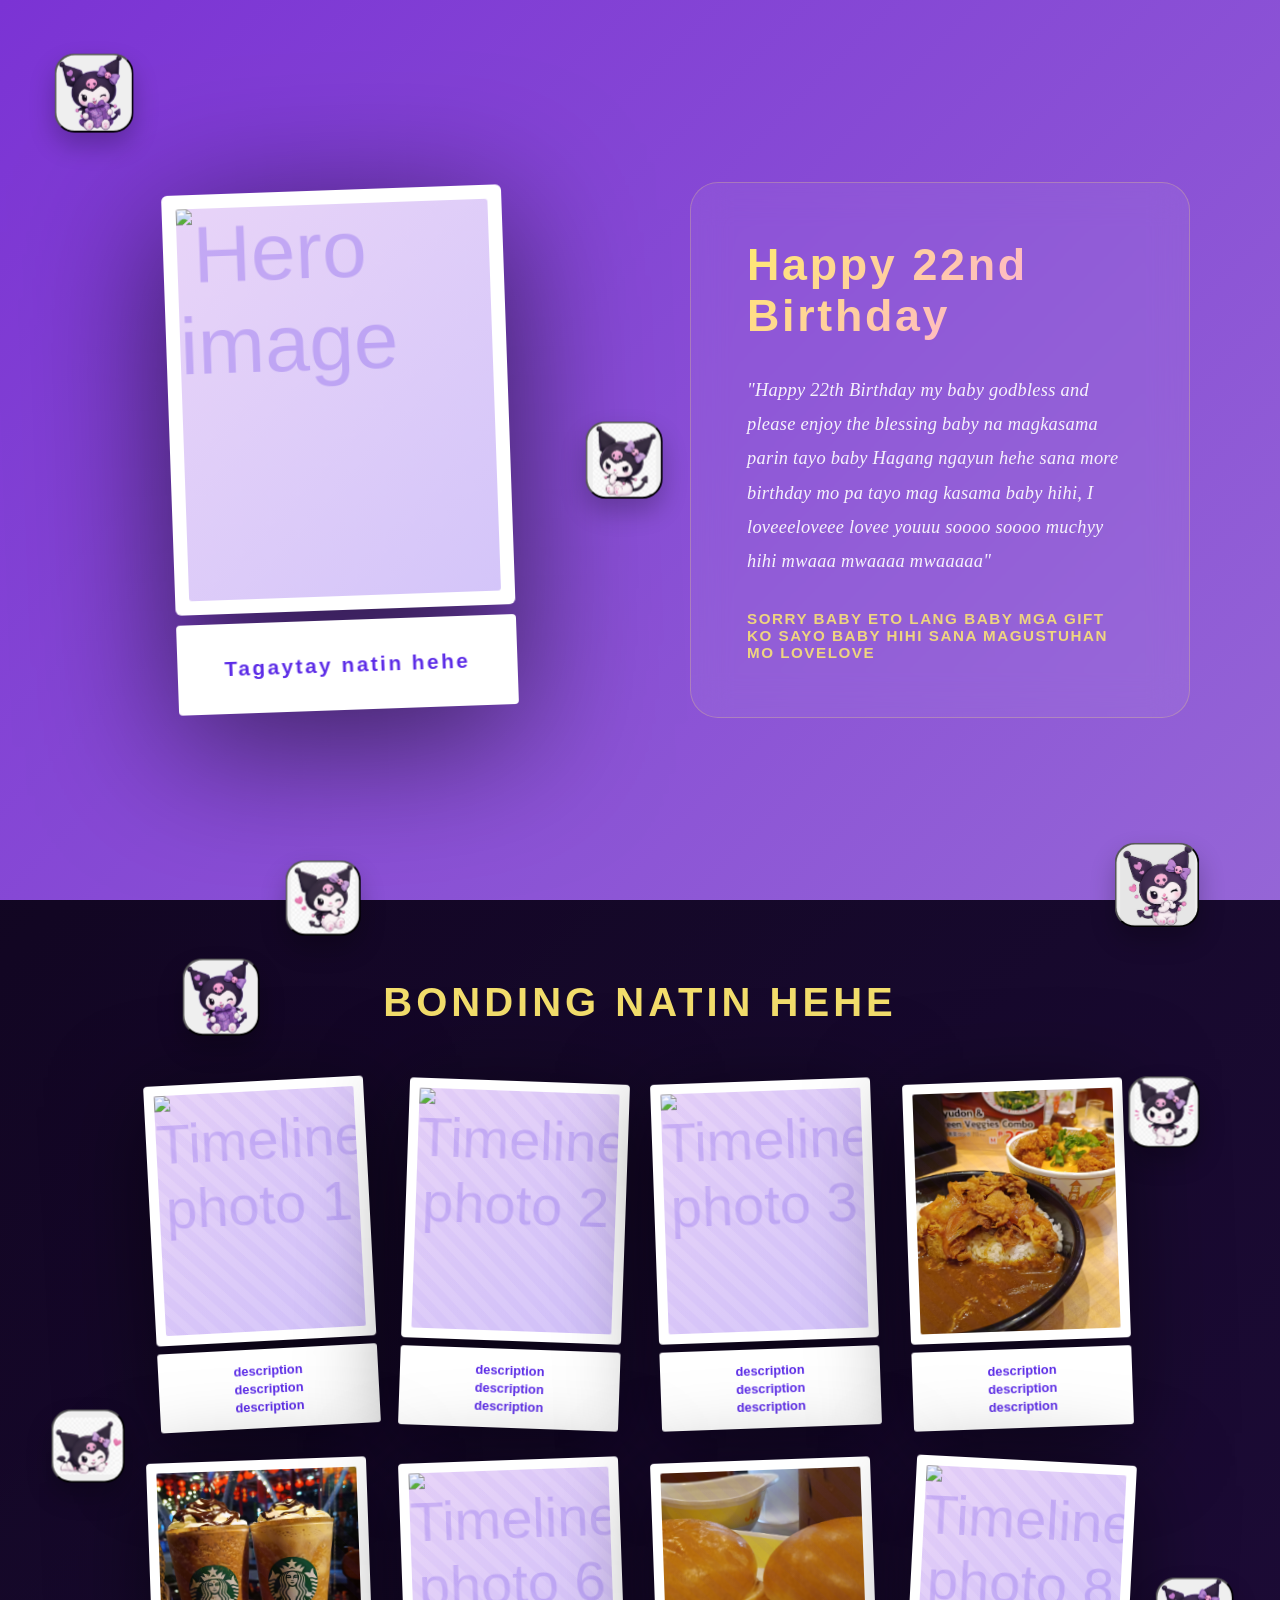
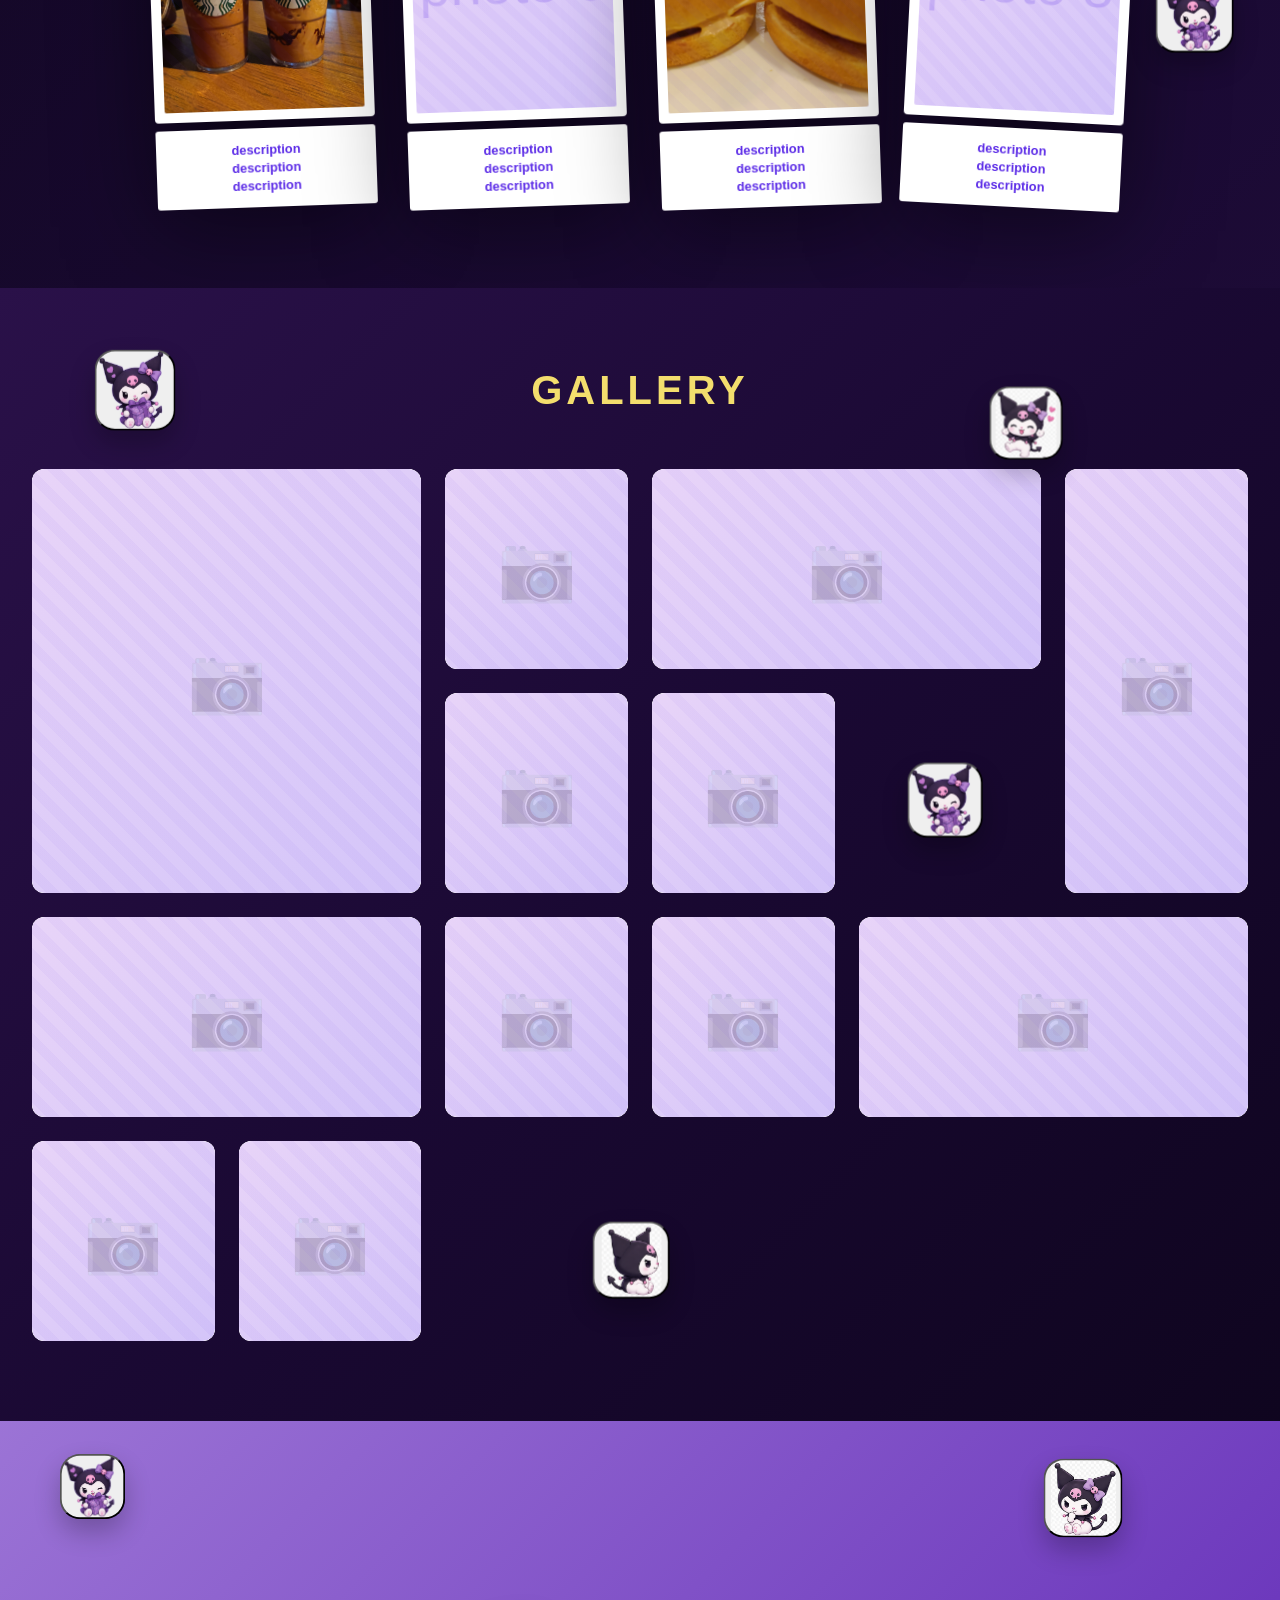
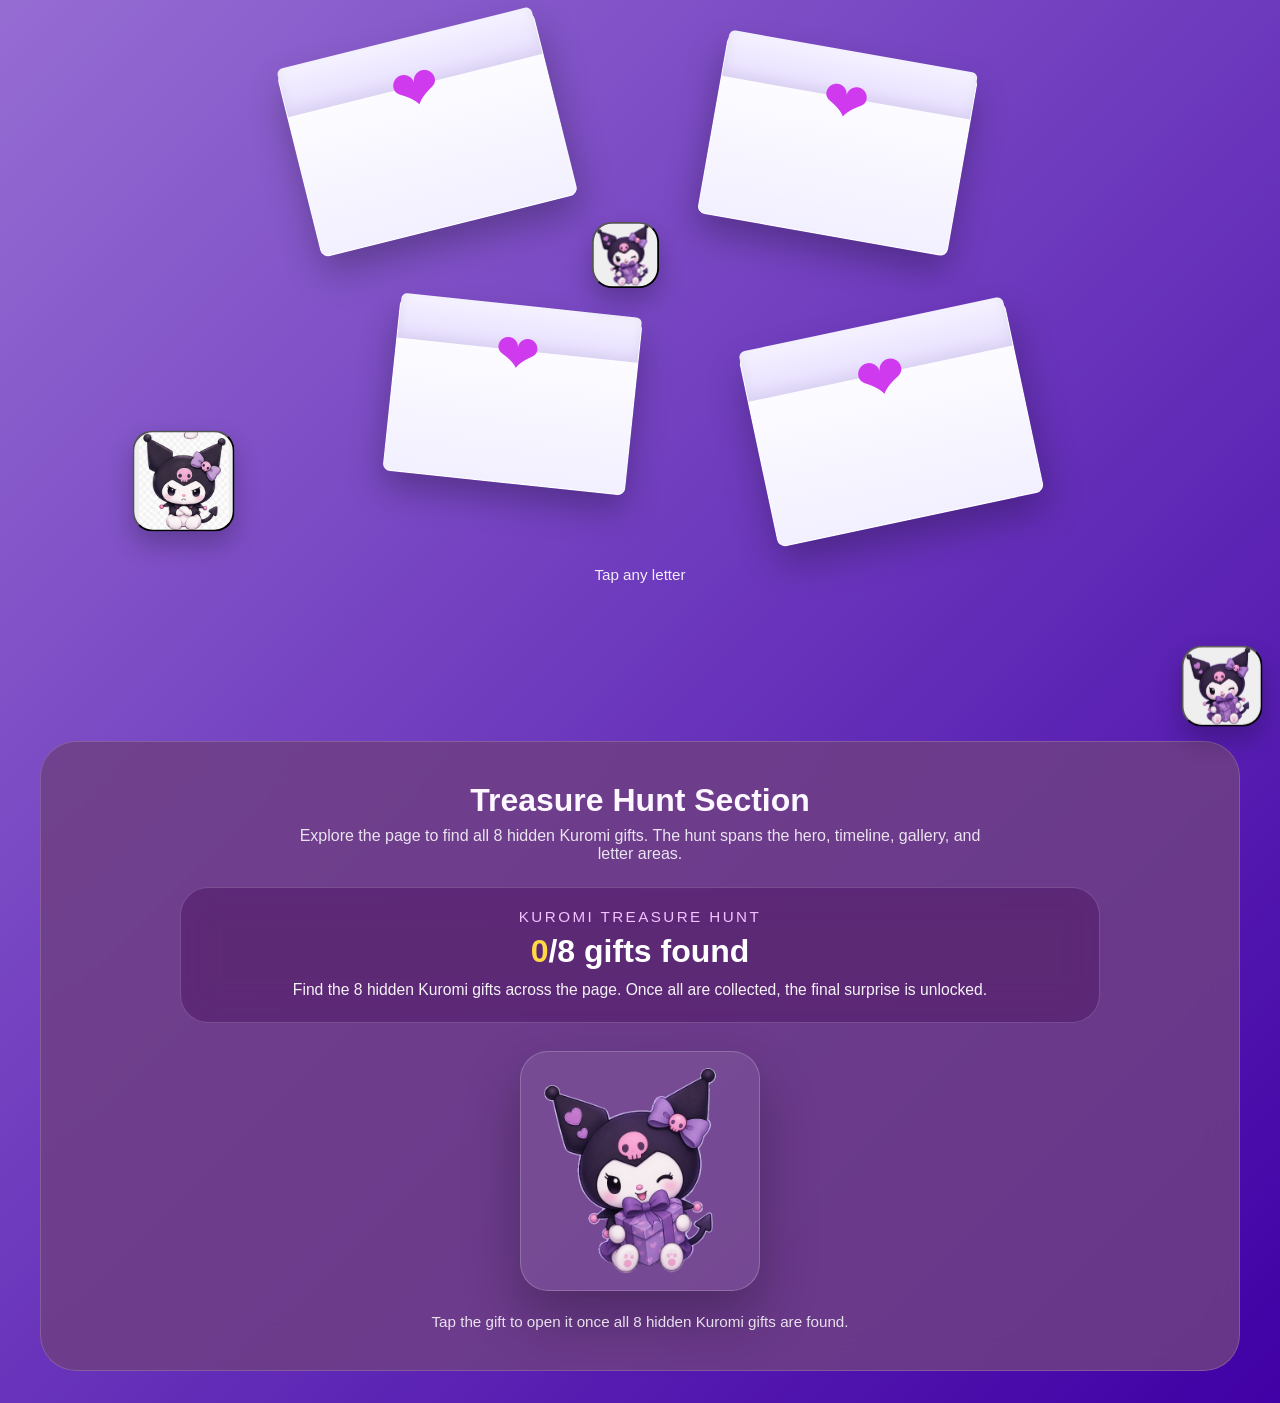
==== commit e631e42f: "Added the timeline images to placeholders" ====
--- a/portal.html
+++ b/portal.html
@@ -57,7 +57,9 @@
                 <div class="timeline-card card-1">
                     <div class="timeline-polaroid">
                         <div class="timeline-image">
-                            <div class="timeline-placeholder">📷</div>
+                            <div class="timeline-placeholder">
+                                <img src="images/timeline/image 1.jpg" alt="Timeline photo 1" class="timeline-photo" />
+                            </div>
                         </div>
                         <div class="timeline-caption">
                             <p>description<br>description<br>description</p>
@@ -69,7 +71,9 @@
                 <div class="timeline-card card-2">
                     <div class="timeline-polaroid">
                         <div class="timeline-image">
-                            <div class="timeline-placeholder">📷</div>
+                            <div class="timeline-placeholder">
+                                <img src="images/timeline/image 2.jpg" alt="Timeline photo 2" class="timeline-photo" />
+                            </div>
                         </div>
                         <div class="timeline-caption">
                             <p>description<br>description<br>description</p>
@@ -81,51 +85,61 @@
                 <div class="timeline-card card-3">
                     <div class="timeline-polaroid">
                         <div class="timeline-image">
-                            <div class="timeline-placeholder">📷</div>
-                        </div>
-                        <div class="timeline-caption">
-                            <p>description<br>description<br>description</p>
-                        </div>
-                    </div>
-                </div>
-
-                <div class="timeline-card card-3">
-                    <div class="timeline-polaroid">
-                        <div class="timeline-image">
-                            <div class="timeline-placeholder">📷</div>
-                        </div>
-                        <div class="timeline-caption">
-                            <p>description<br>description<br>description</p>
-                        </div>
-                    </div>
-                </div>
-
-                <div class="timeline-card card-3">
-                    <div class="timeline-polaroid">
-                        <div class="timeline-image">
-                            <div class="timeline-placeholder">📷</div>
-                        </div>
-                        <div class="timeline-caption">
-                            <p>description<br>description<br>description</p>
-                        </div>
-                    </div>
-                </div>
-
-                <div class="timeline-card card-3">
-                    <div class="timeline-polaroid">
-                        <div class="timeline-image">
-                            <div class="timeline-placeholder">📷</div>
-                        </div>
-                        <div class="timeline-caption">
-                            <p>description<br>description<br>description</p>
-                        </div>
-                    </div>
-                </div>
-
-                <div class="timeline-card card-3">
-                    <div class="timeline-polaroid">
-                        <div class="timeline-image">
-                            <div class="timeline-placeholder">📷</div>
+                            <div class="timeline-placeholder">
+                                <img src="images/timeline/image 3.jpg" alt="Timeline photo 3" class="timeline-photo" />
+                            </div>
+                        </div>
+                        <div class="timeline-caption">
+                            <p>description<br>description<br>description</p>
+                        </div>
+                    </div>
+                </div>
+
+                <div class="timeline-card card-3">
+                    <div class="timeline-polaroid">
+                        <div class="timeline-image">
+                            <div class="timeline-placeholder">
+                                <img src="images/timeline/image 4.jpg" alt="Timeline photo 4" class="timeline-photo" />
+                            </div>
+                        </div>
+                        <div class="timeline-caption">
+                            <p>description<br>description<br>description</p>
+                        </div>
+                    </div>
+                </div>
+
+                <div class="timeline-card card-3">
+                    <div class="timeline-polaroid">
+                        <div class="timeline-image">
+                            <div class="timeline-placeholder">
+                                <img src="images/timeline/image 5.jpg" alt="Timeline photo 5" class="timeline-photo" />
+                            </div>
+                        </div>
+                        <div class="timeline-caption">
+                            <p>description<br>description<br>description</p>
+                        </div>
+                    </div>
+                </div>
+
+                <div class="timeline-card card-3">
+                    <div class="timeline-polaroid">
+                        <div class="timeline-image">
+                            <div class="timeline-placeholder">
+                                <img src="images/timeline/image 6.jpg" alt="Timeline photo 6" class="timeline-photo" />
+                            </div>
+                        </div>
+                        <div class="timeline-caption">
+                            <p>description<br>description<br>description</p>
+                        </div>
+                    </div>
+                </div>
+
+                <div class="timeline-card card-3">
+                    <div class="timeline-polaroid">
+                        <div class="timeline-image">
+                            <div class="timeline-placeholder">
+                                <img src="images/timeline/image 7.jpg" alt="Timeline photo 7" class="timeline-photo" />
+                            </div>
                         </div>
                         <div class="timeline-caption">
                             <p>description<br>description<br>description</p>
@@ -137,7 +151,9 @@
                 <div class="timeline-card card-4">
                     <div class="timeline-polaroid">
                         <div class="timeline-image">
-                            <div class="timeline-placeholder">📷</div>
+                            <div class="timeline-placeholder">
+                                <img src="images/timeline/image 8.jpg" alt="Timeline photo 8" class="timeline-photo" />
+                            </div>
                         </div>
                         <div class="timeline-caption">
                             <p>description<br>description<br>description</p>
--- a/style.css
+++ b/style.css
@@ -754,6 +754,14 @@
   justify-content: center;
   position: relative;
   overflow: hidden;
+}
+
+.timeline-image img.timeline-photo {
+  width: 100%;
+  height: 100%;
+  object-fit: cover;
+  display: block;
+  border-radius: 2px;
 }
 
 .timeline-placeholder {
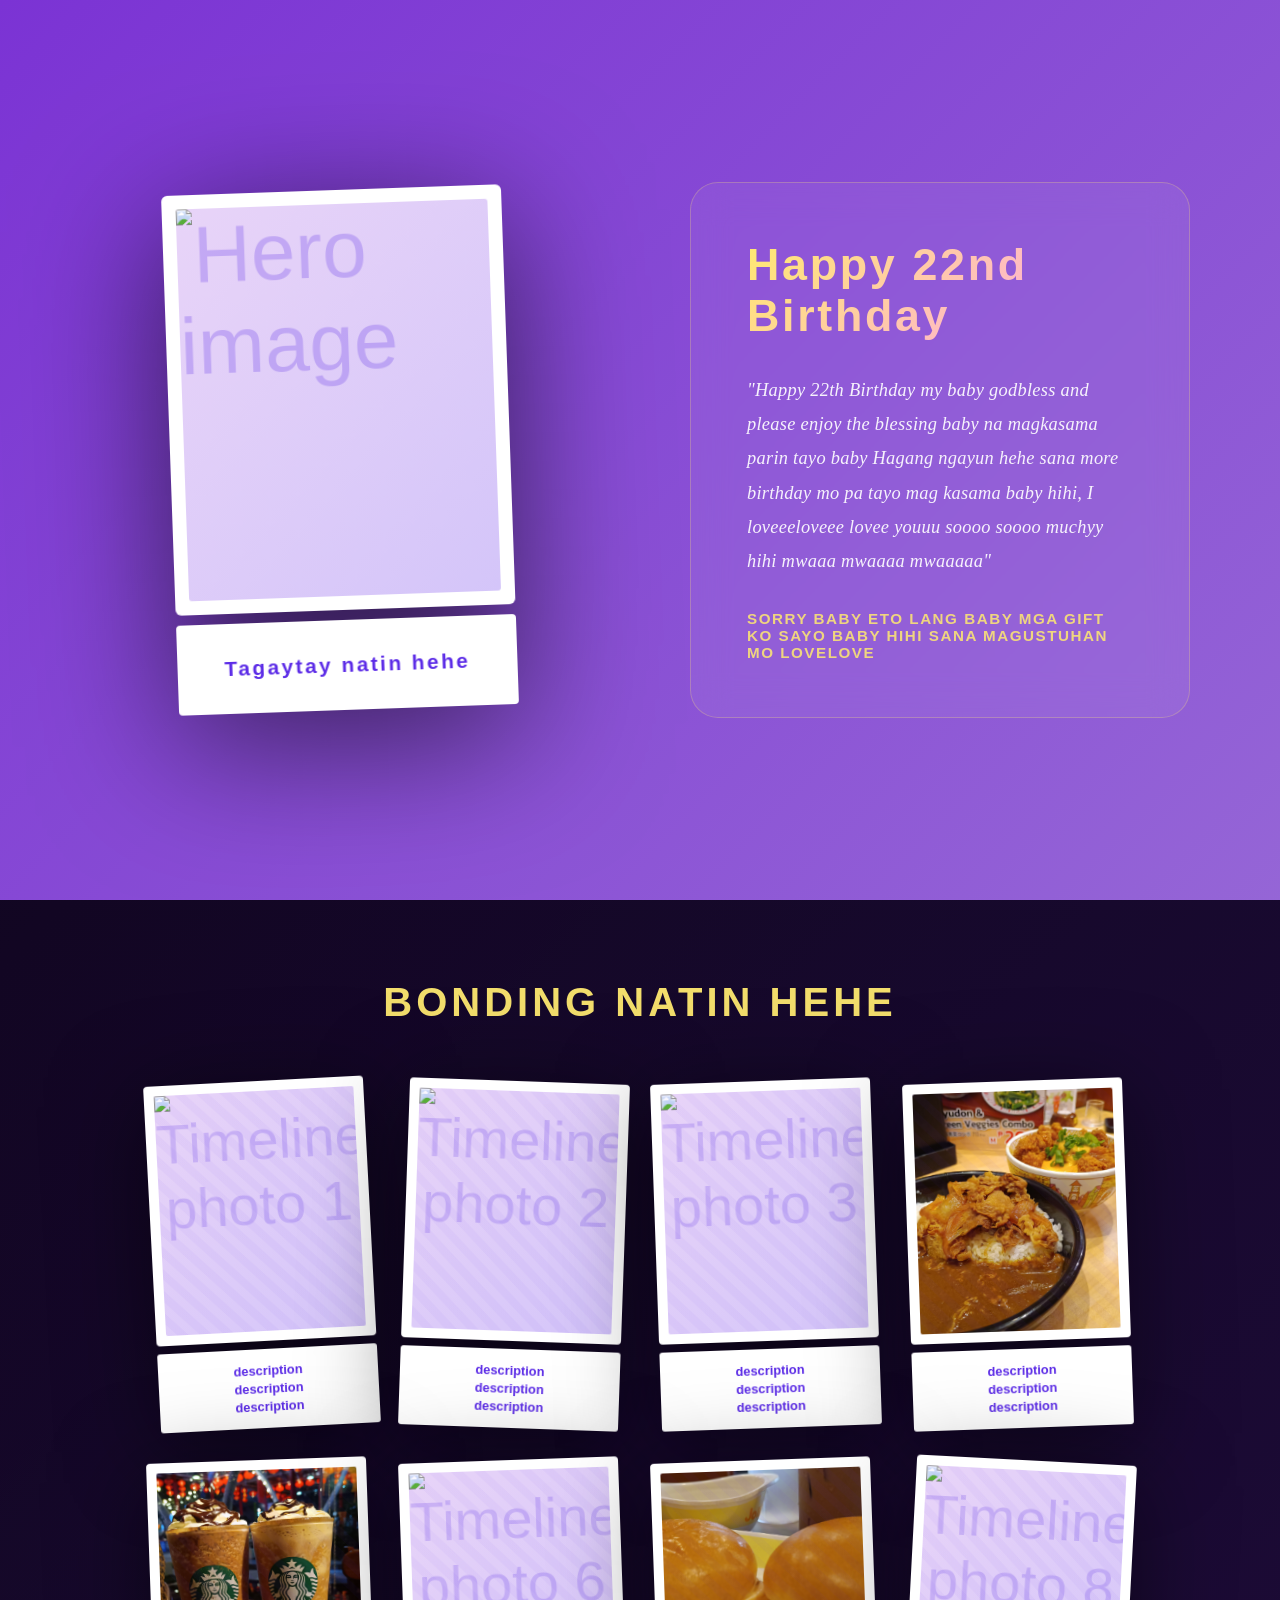
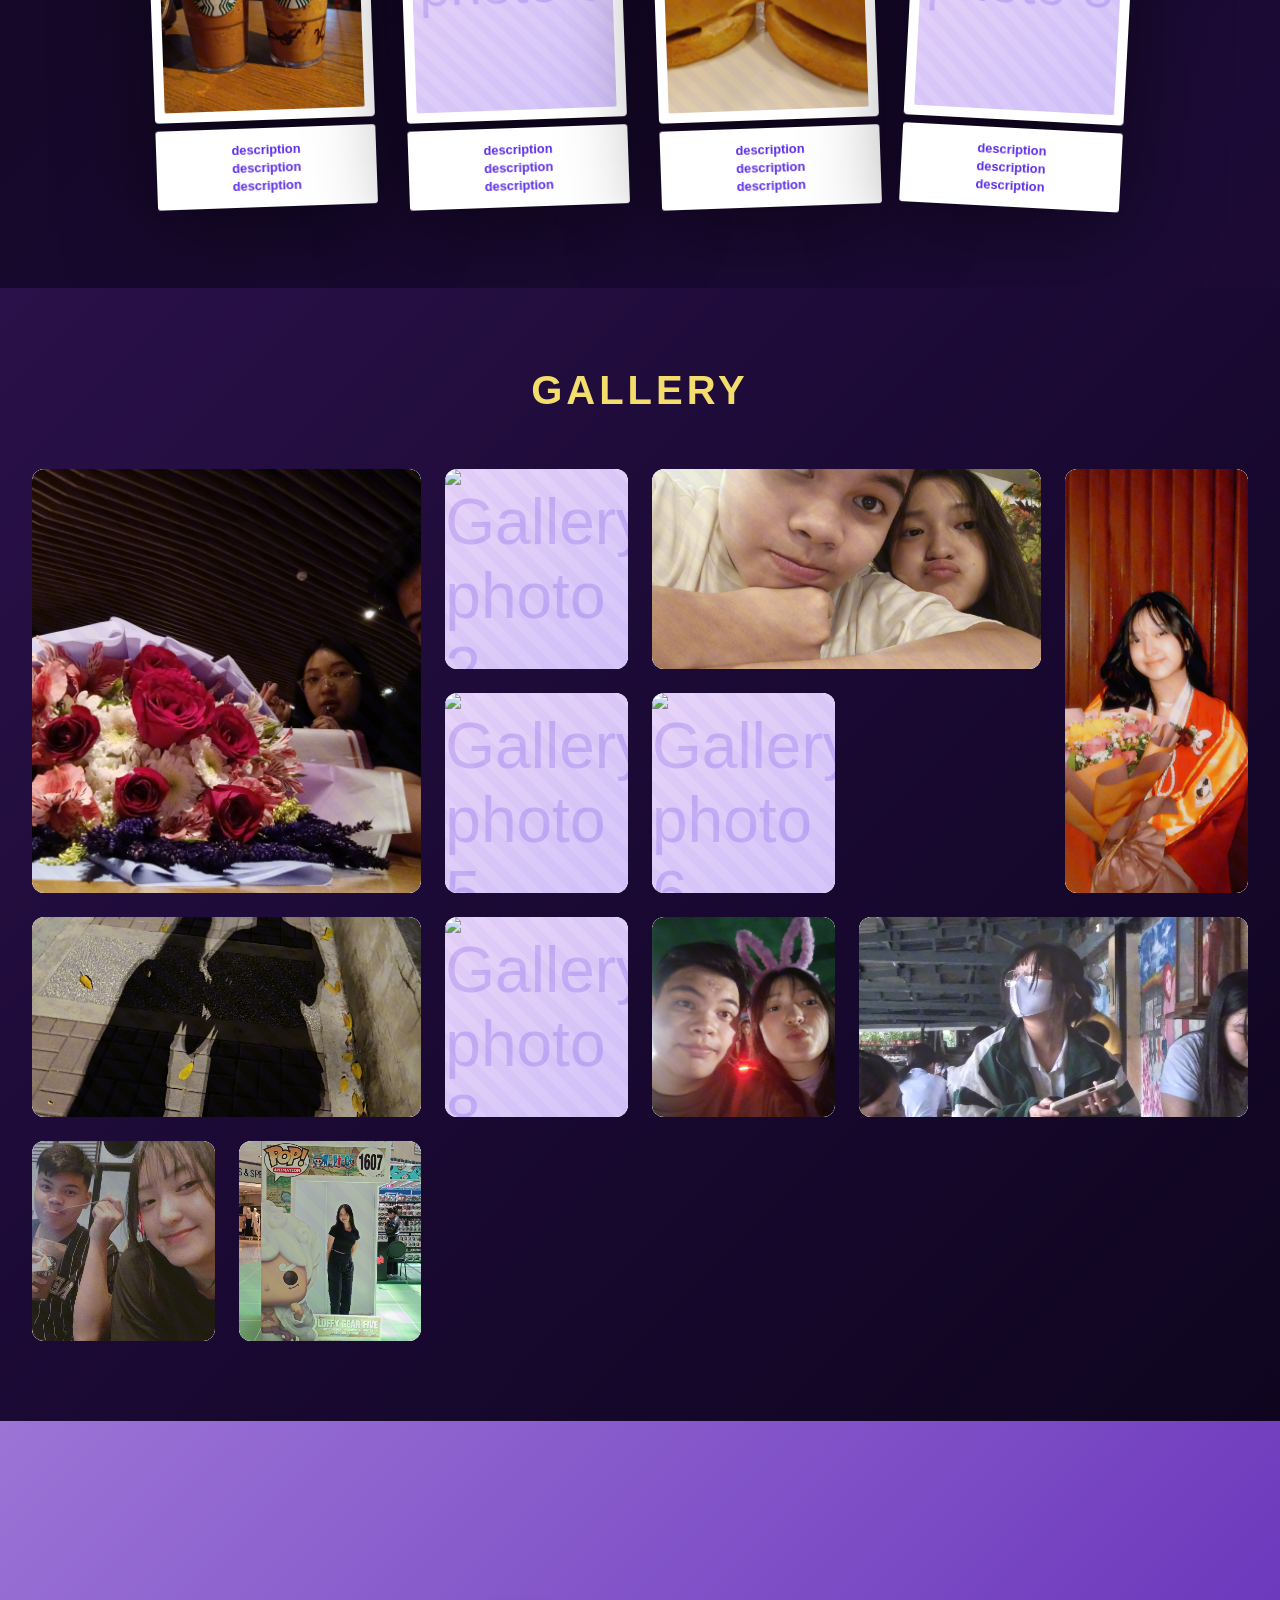
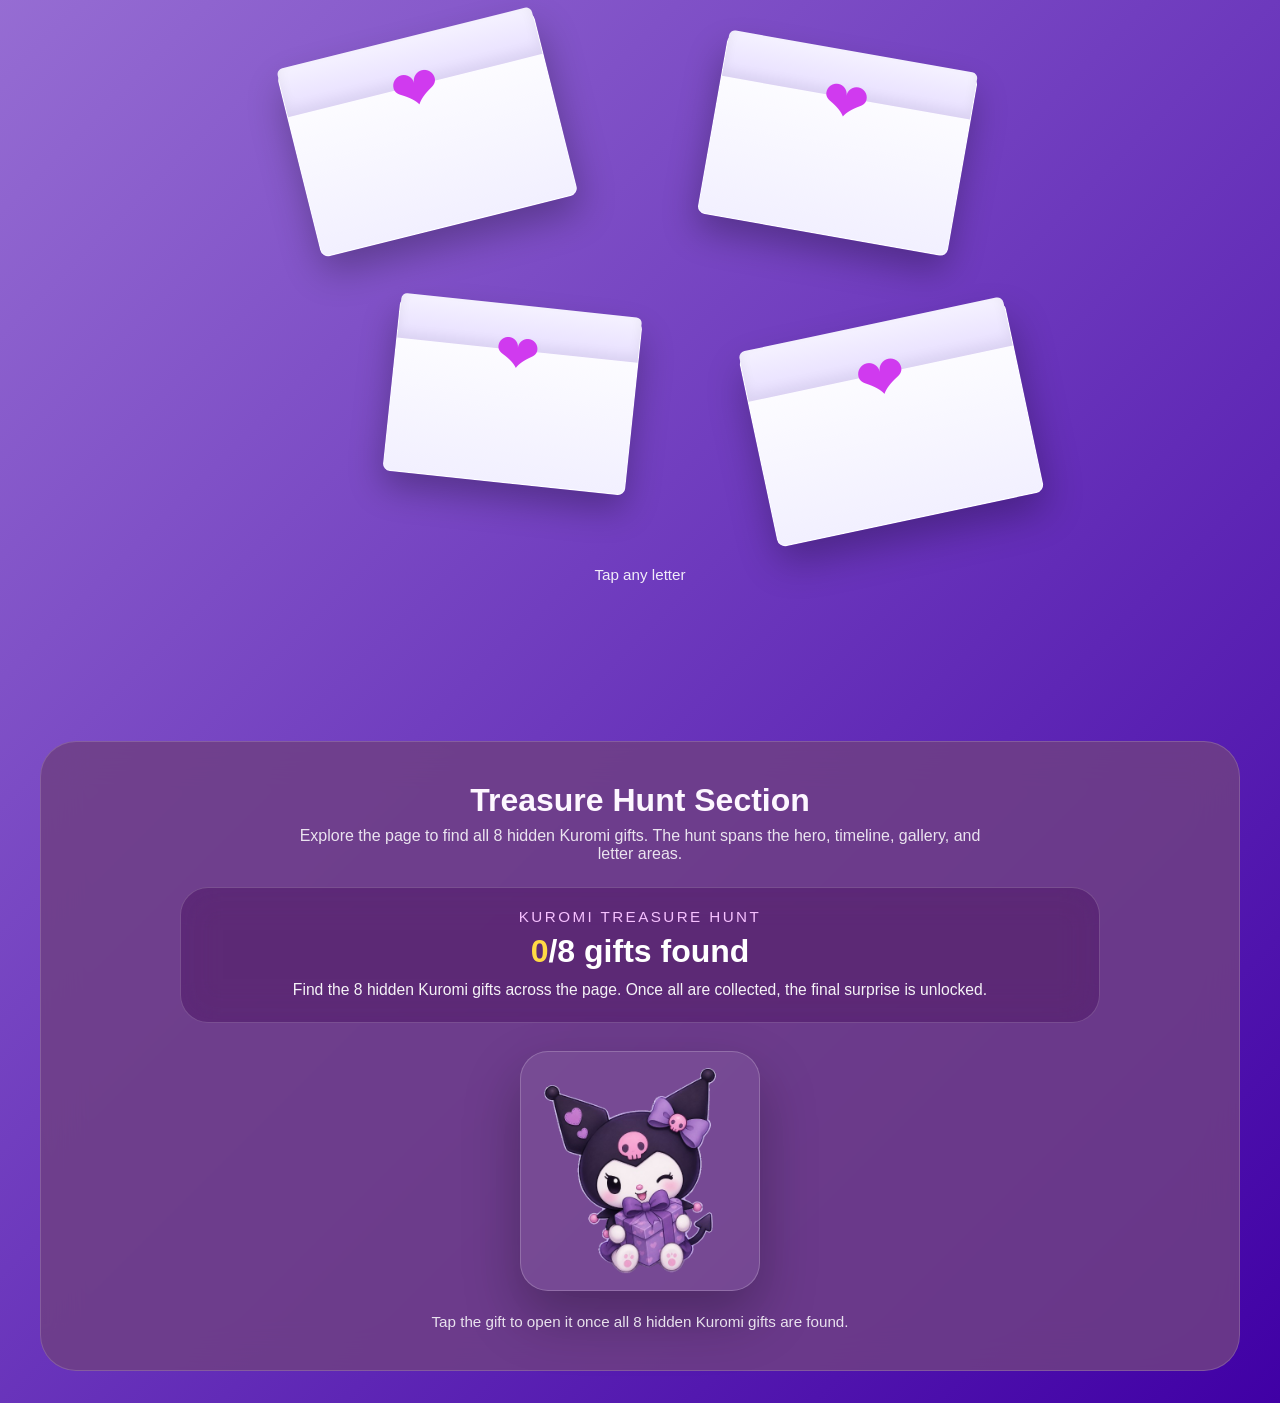
==== commit 084f91cf: "Added the gallery images at the placeholder" ====
--- a/portal.html
+++ b/portal.html
@@ -176,7 +176,9 @@
                 <!-- Gallery Item 1 -->
                 <div class="masonry-item item-1">
                     <div class="gallery-image">
-                        <div class="gallery-placeholder">📷</div>
+                        <div class="gallery-placeholder">
+                            <img src="images/gallery/gallery 1.jpg" alt="Gallery photo 1" class="gallery-photo" />
+                        </div>
                     </div>
                     <div class="gallery-caption">
                         <p>Memory Caption</p>
@@ -186,7 +188,9 @@
                 <!-- Gallery Item 2 -->
                 <div class="masonry-item item-2">
                     <div class="gallery-image">
-                        <div class="gallery-placeholder">📷</div>
+                        <div class="gallery-placeholder">
+                            <img src="images/gallery/gallery 2.jpg" alt="Gallery photo 2" class="gallery-photo" />
+                        </div>
                     </div>
                     <div class="gallery-caption">
                         <p>Memory Caption</p>
@@ -196,7 +200,9 @@
                 <!-- Gallery Item 3 -->
                 <div class="masonry-item item-3">
                     <div class="gallery-image">
-                        <div class="gallery-placeholder">📷</div>
+                        <div class="gallery-placeholder">
+                            <img src="images/gallery/gallery 3.jpg" alt="Gallery photo 3" class="gallery-photo" />
+                        </div>
                     </div>
                     <div class="gallery-caption">
                         <p>Memory Caption</p>
@@ -206,7 +212,9 @@
                 <!-- Gallery Item 4 -->
                 <div class="masonry-item item-4">
                     <div class="gallery-image">
-                        <div class="gallery-placeholder">📷</div>
+                        <div class="gallery-placeholder">
+                            <img src="images/gallery/gallery 14.jpg" alt="Gallery photo 4" class="gallery-photo" />
+                        </div>
                     </div>
                     <div class="gallery-caption">
                         <p>Memory Caption</p>
@@ -216,7 +224,9 @@
                 <!-- Gallery Item 5 -->
                 <div class="masonry-item item-5">
                     <div class="gallery-image">
-                        <div class="gallery-placeholder">📷</div>
+                        <div class="gallery-placeholder">
+                            <img src="images/gallery/gallery 5.jpg" alt="Gallery photo 5" class="gallery-photo" />
+                        </div>
                     </div>
                     <div class="gallery-caption">
                         <p>Memory Caption</p>
@@ -226,7 +236,9 @@
                 <!-- Gallery Item 6 -->
                 <div class="masonry-item item-6">
                     <div class="gallery-image">
-                        <div class="gallery-placeholder">📷</div>
+                        <div class="gallery-placeholder">
+                            <img src="images/gallery/gallery 7.jpg" alt="Gallery photo 6" class="gallery-photo" />
+                        </div>
                     </div>
                     <div class="gallery-caption">
                         <p>Memory Caption</p>
@@ -236,7 +248,9 @@
                 <!-- Gallery Item 7 -->
                 <div class="masonry-item item-7">
                     <div class="gallery-image">
-                        <div class="gallery-placeholder">📷</div>
+                        <div class="gallery-placeholder">
+                            <img src="images/gallery/gallery 8.jpg" alt="Gallery photo 7" class="gallery-photo" />
+                        </div>
                     </div>
                     <div class="gallery-caption">
                         <p>Memory Caption</p>
@@ -246,7 +260,9 @@
                 <!-- Gallery Item 8 -->
                 <div class="masonry-item item-8">
                     <div class="gallery-image">
-                        <div class="gallery-placeholder">📷</div>
+                        <div class="gallery-placeholder">
+                            <img src="images/gallery/gallery 9.jpg" alt="Gallery photo 8" class="gallery-photo" />
+                        </div>
                     </div>
                     <div class="gallery-caption">
                         <p>Memory Caption</p>
@@ -256,7 +272,9 @@
                 <!-- Gallery Item 9 -->
                 <div class="masonry-item item-9">
                     <div class="gallery-image">
-                        <div class="gallery-placeholder">📷</div>
+                        <div class="gallery-placeholder">
+                            <img src="images/gallery/gallery 10.jpg" alt="Gallery photo 9" class="gallery-photo" />
+                        </div>
                     </div>
                     <div class="gallery-caption">
                         <p>Memory Caption</p>
@@ -266,7 +284,9 @@
                 <!-- Gallery Item 10 -->
                 <div class="masonry-item item-10">
                     <div class="gallery-image">
-                        <div class="gallery-placeholder">📷</div>
+                        <div class="gallery-placeholder">
+                            <img src="images/gallery/gallery 11.jpg" alt="Gallery photo 10" class="gallery-photo" />
+                        </div>
                     </div>
                     <div class="gallery-caption">
                         <p>Memory Caption</p>
@@ -276,7 +296,9 @@
                 <!-- Gallery Item 11 -->
                 <div class="masonry-item item-11">
                     <div class="gallery-image">
-                        <div class="gallery-placeholder">📷</div>
+                        <div class="gallery-placeholder">
+                            <img src="images/gallery/gallery 12.jpg" alt="Gallery photo 11" class="gallery-photo" />
+                        </div>
                     </div>
                     <div class="gallery-caption">
                         <p>Memory Caption</p>
@@ -286,7 +308,9 @@
                 <!-- Gallery Item 12 -->
                 <div class="masonry-item item-12">
                     <div class="gallery-image">
-                        <div class="gallery-placeholder">📷</div>
+                        <div class="gallery-placeholder">
+                            <img src="images/gallery/gallery 13.jpg" alt="Gallery photo 12" class="gallery-photo" />
+                        </div>
                     </div>
                     <div class="gallery-caption">
                         <p>Memory Caption</p>
--- a/style.css
+++ b/style.css
@@ -1028,6 +1028,13 @@
   justify-content: center;
   position: relative;
   overflow: hidden;
+}
+
+.gallery-image img.gallery-photo {
+  width: 100%;
+  height: 100%;
+  object-fit: cover;
+  display: block;
 }
 
 .gallery-placeholder {
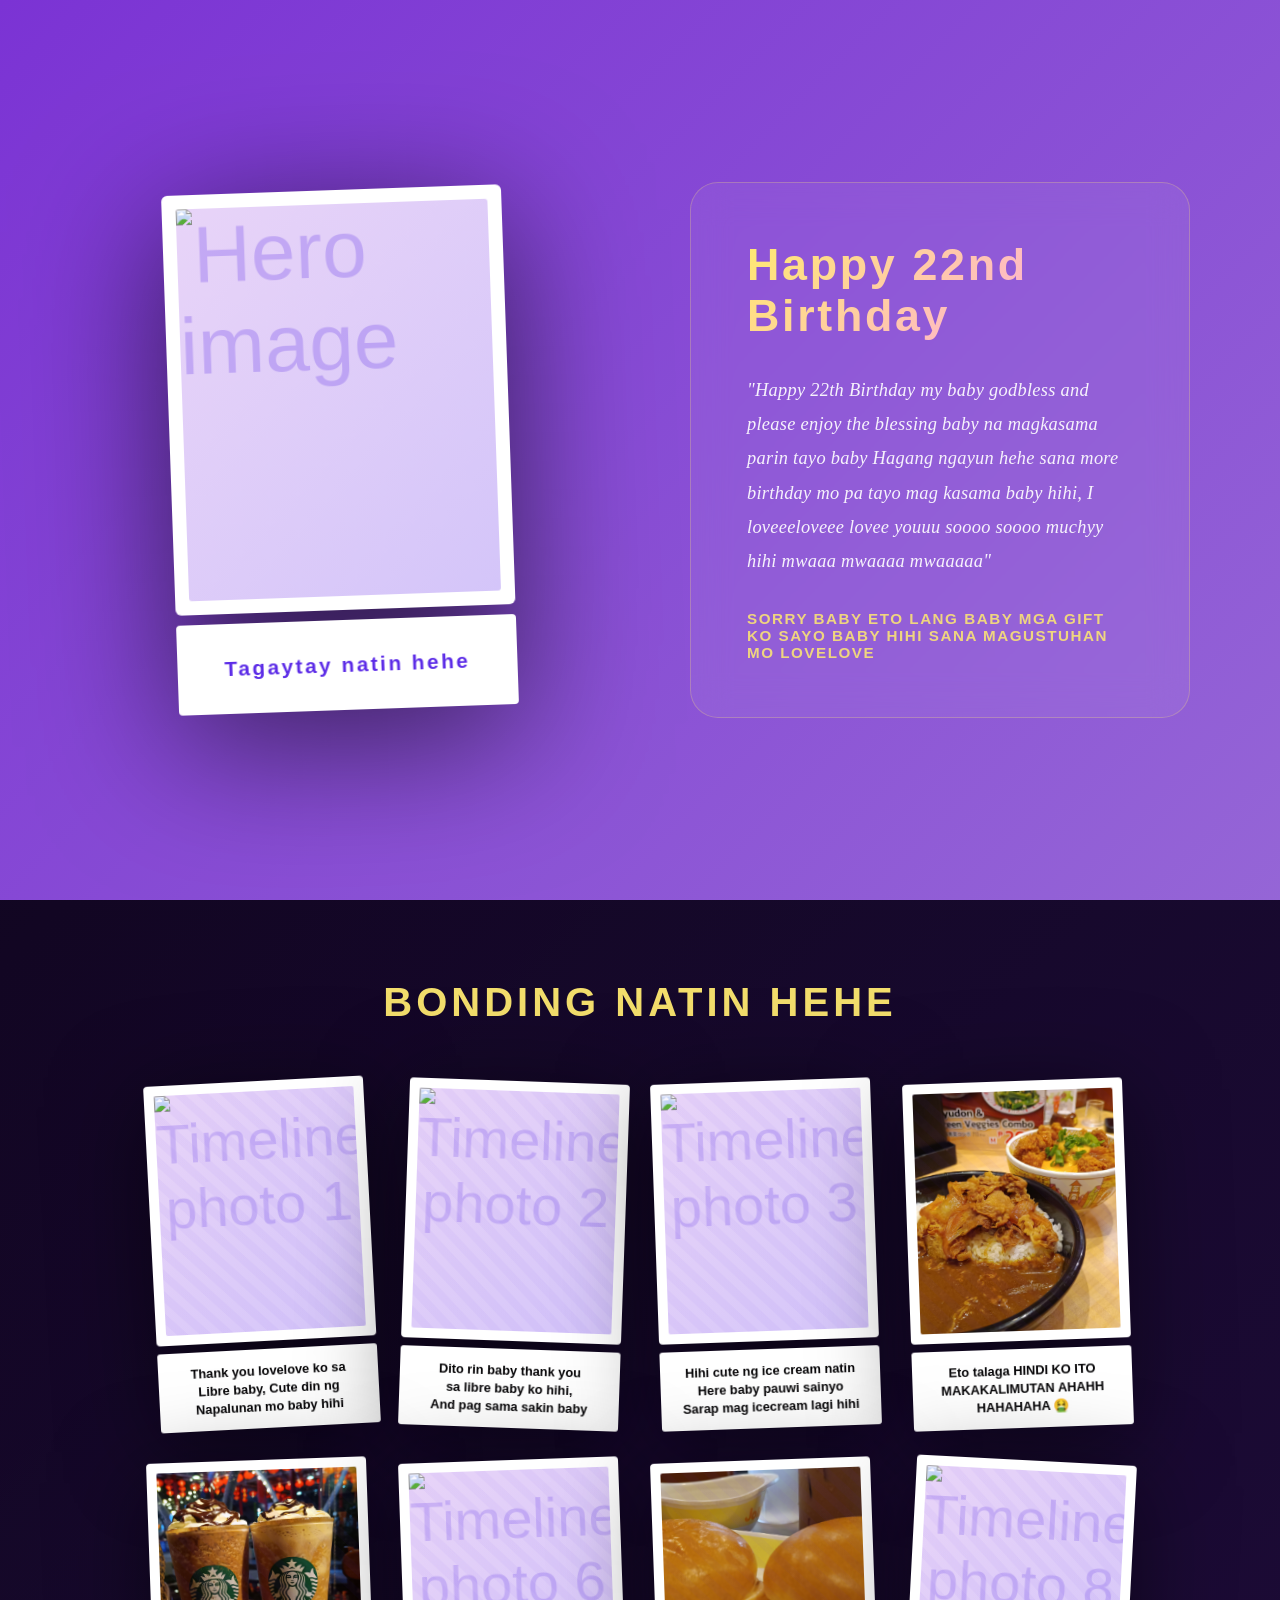
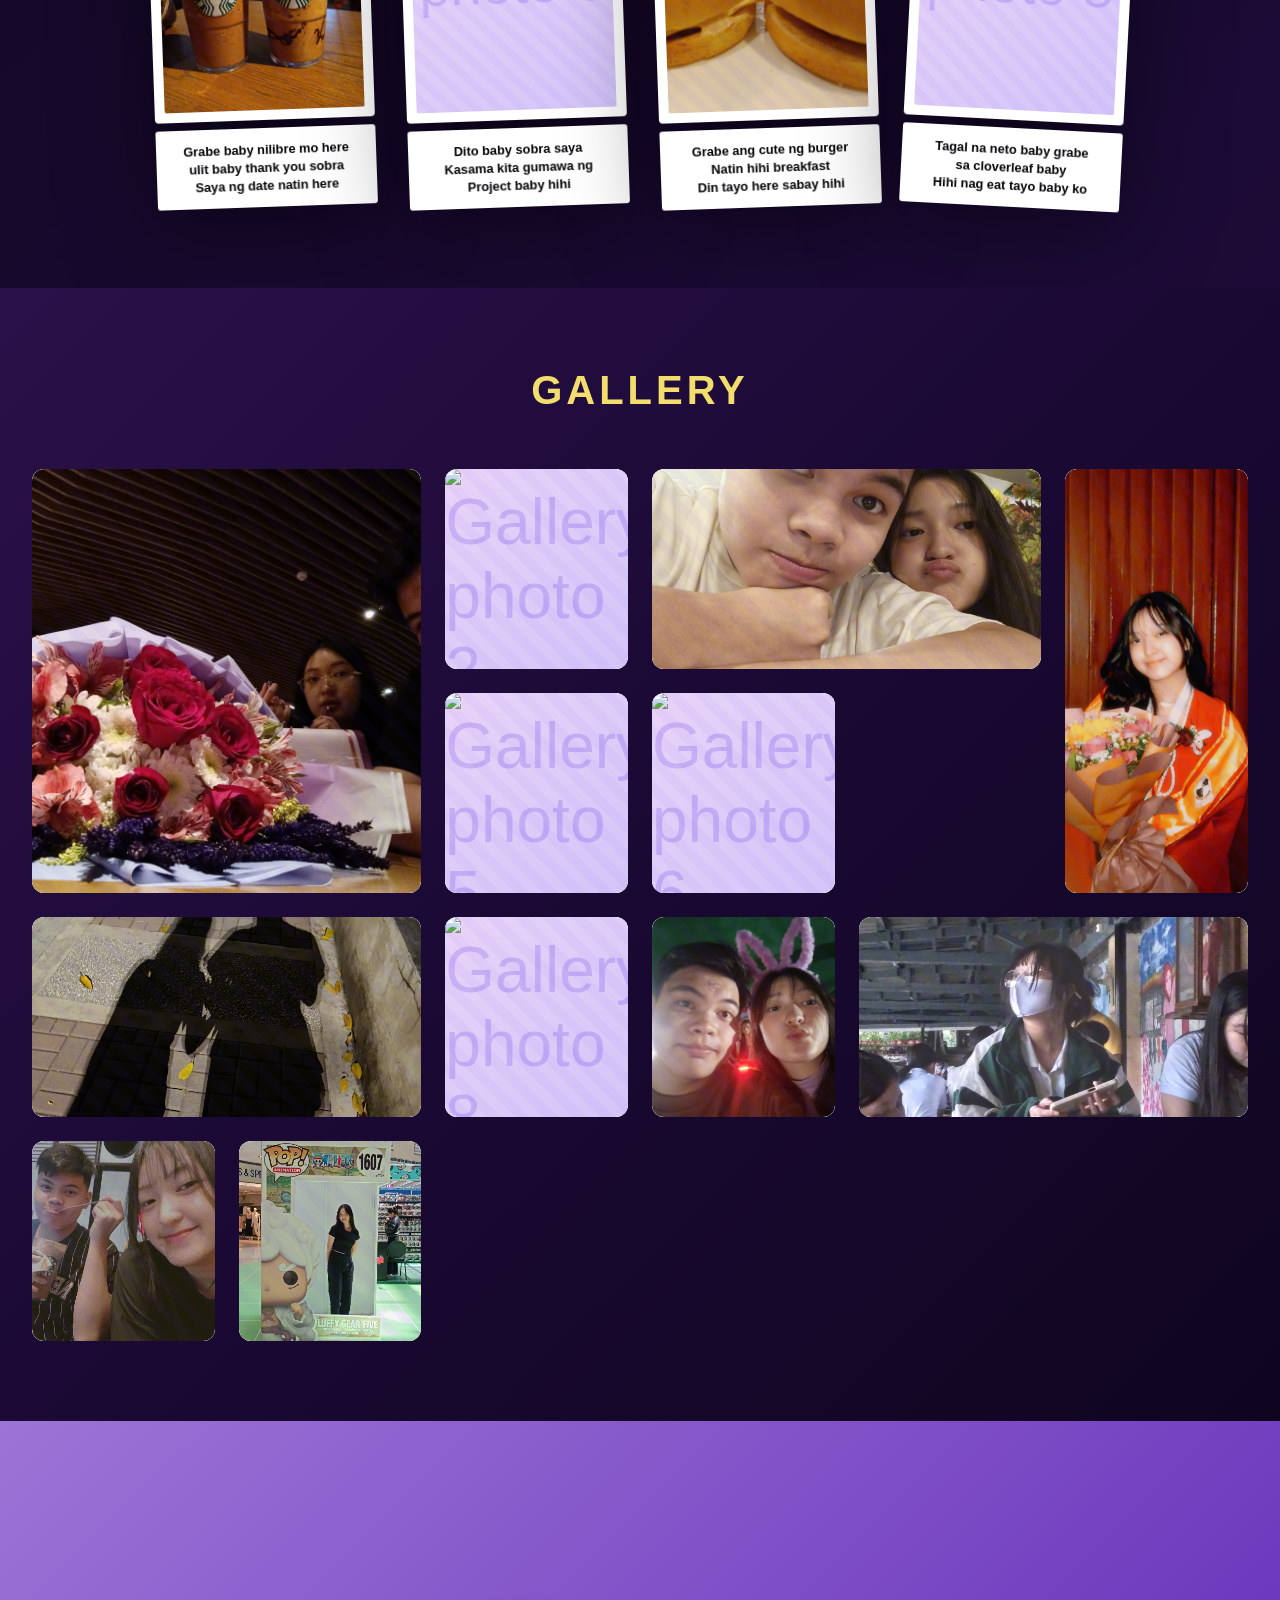
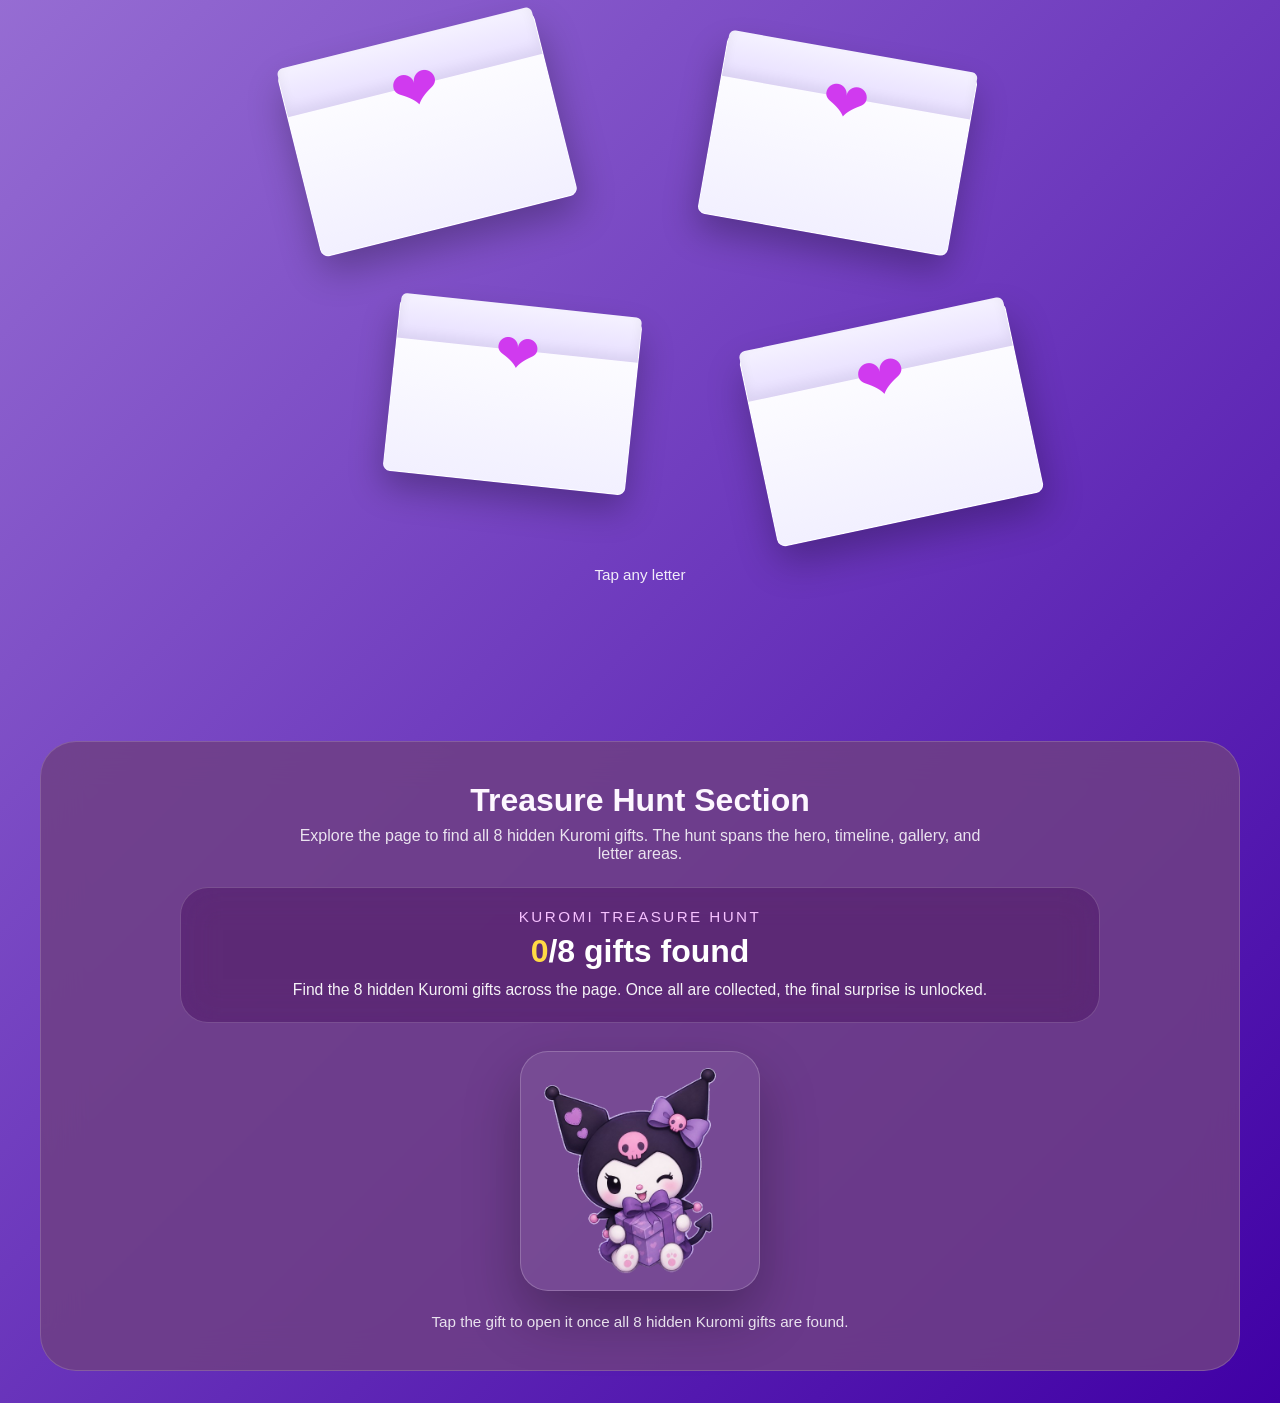
==== commit e22d5df6: "Change the text color and inputed the message" ====
--- a/portal.html
+++ b/portal.html
@@ -62,7 +62,7 @@
                             </div>
                         </div>
                         <div class="timeline-caption">
-                            <p>description<br>description<br>description</p>
+                            <p>Thank you lovelove ko sa<br>Libre baby, Cute din ng<br>Napalunan mo baby hihi</p>
                         </div>
                     </div>
                 </div>
@@ -76,7 +76,7 @@
                             </div>
                         </div>
                         <div class="timeline-caption">
-                            <p>description<br>description<br>description</p>
+                            <p>Dito rin baby thank you<br>sa libre baby ko hihi,<br> And pag sama sakin baby</p>
                         </div>
                     </div>
                 </div>
@@ -90,7 +90,7 @@
                             </div>
                         </div>
                         <div class="timeline-caption">
-                            <p>description<br>description<br>description</p>
+                            <p>Hihi cute ng ice cream natin<br>Here baby pauwi sainyo<br>Sarap mag icecream lagi hihi</p>
                         </div>
                     </div>
                 </div>
@@ -103,7 +103,7 @@
                             </div>
                         </div>
                         <div class="timeline-caption">
-                            <p>description<br>description<br>description</p>
+                            <p>Eto talaga HINDI KO ITO<br>MAKAKALIMUTAN AHAHH<br>HAHAHAHA 🤮</p>
                         </div>
                     </div>
                 </div>
@@ -116,7 +116,7 @@
                             </div>
                         </div>
                         <div class="timeline-caption">
-                            <p>description<br>description<br>description</p>
+                            <p>Grabe baby nilibre mo here<br>ulit baby thank you sobra<br>Saya ng date natin here</p>
                         </div>
                     </div>
                 </div>
@@ -129,7 +129,7 @@
                             </div>
                         </div>
                         <div class="timeline-caption">
-                            <p>description<br>description<br>description</p>
+                            <p>Dito baby sobra saya<br>Kasama kita gumawa ng <br>Project baby hihi</p>
                         </div>
                     </div>
                 </div>
@@ -142,7 +142,7 @@
                             </div>
                         </div>
                         <div class="timeline-caption">
-                            <p>description<br>description<br>description</p>
+                            <p>Grabe ang cute ng burger<br>Natin hihi breakfast<br>Din tayo here sabay hihi</p>
                         </div>
                     </div>
                 </div>
@@ -156,7 +156,7 @@
                             </div>
                         </div>
                         <div class="timeline-caption">
-                            <p>description<br>description<br>description</p>
+                            <p>Tagal na neto baby grabe<br>sa cloverleaf baby<br>Hihi nag eat tayo baby ko</p>
                         </div>
                     </div>
                 </div>
--- a/style.css
+++ b/style.css
@@ -792,7 +792,7 @@
 }
 
 .timeline-caption {
-  background: #fff;
+  background: #ffff;
   padding: 0.8rem 0.6rem;
   text-align: center;
   font-family: "Segoe UI", Tahoma, Geneva, Verdana, sans-serif;
@@ -807,7 +807,7 @@
 .timeline-caption p {
   margin: 0;
   font-size: 0.8rem;
-  color: #5c2ce7;
+  color: #070608;
   font-weight: 600;
   line-height: 1.4;
 }
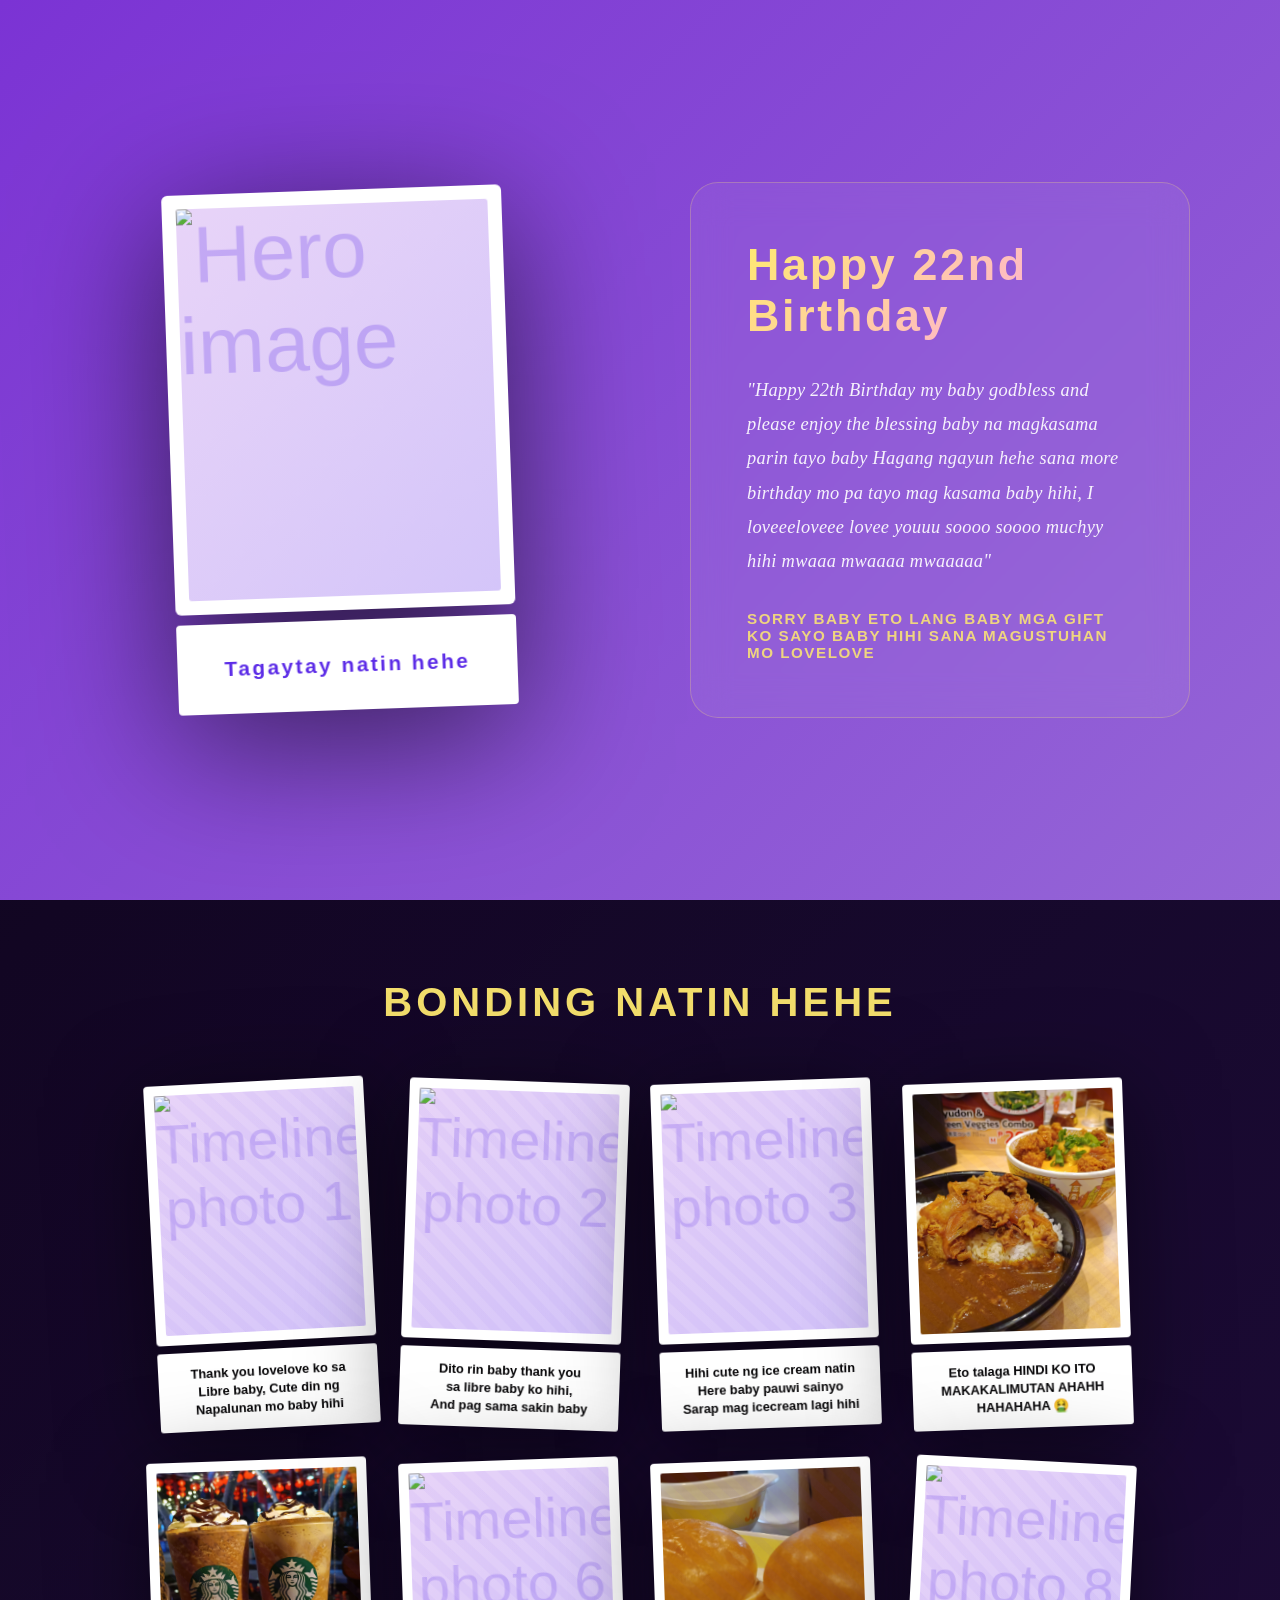
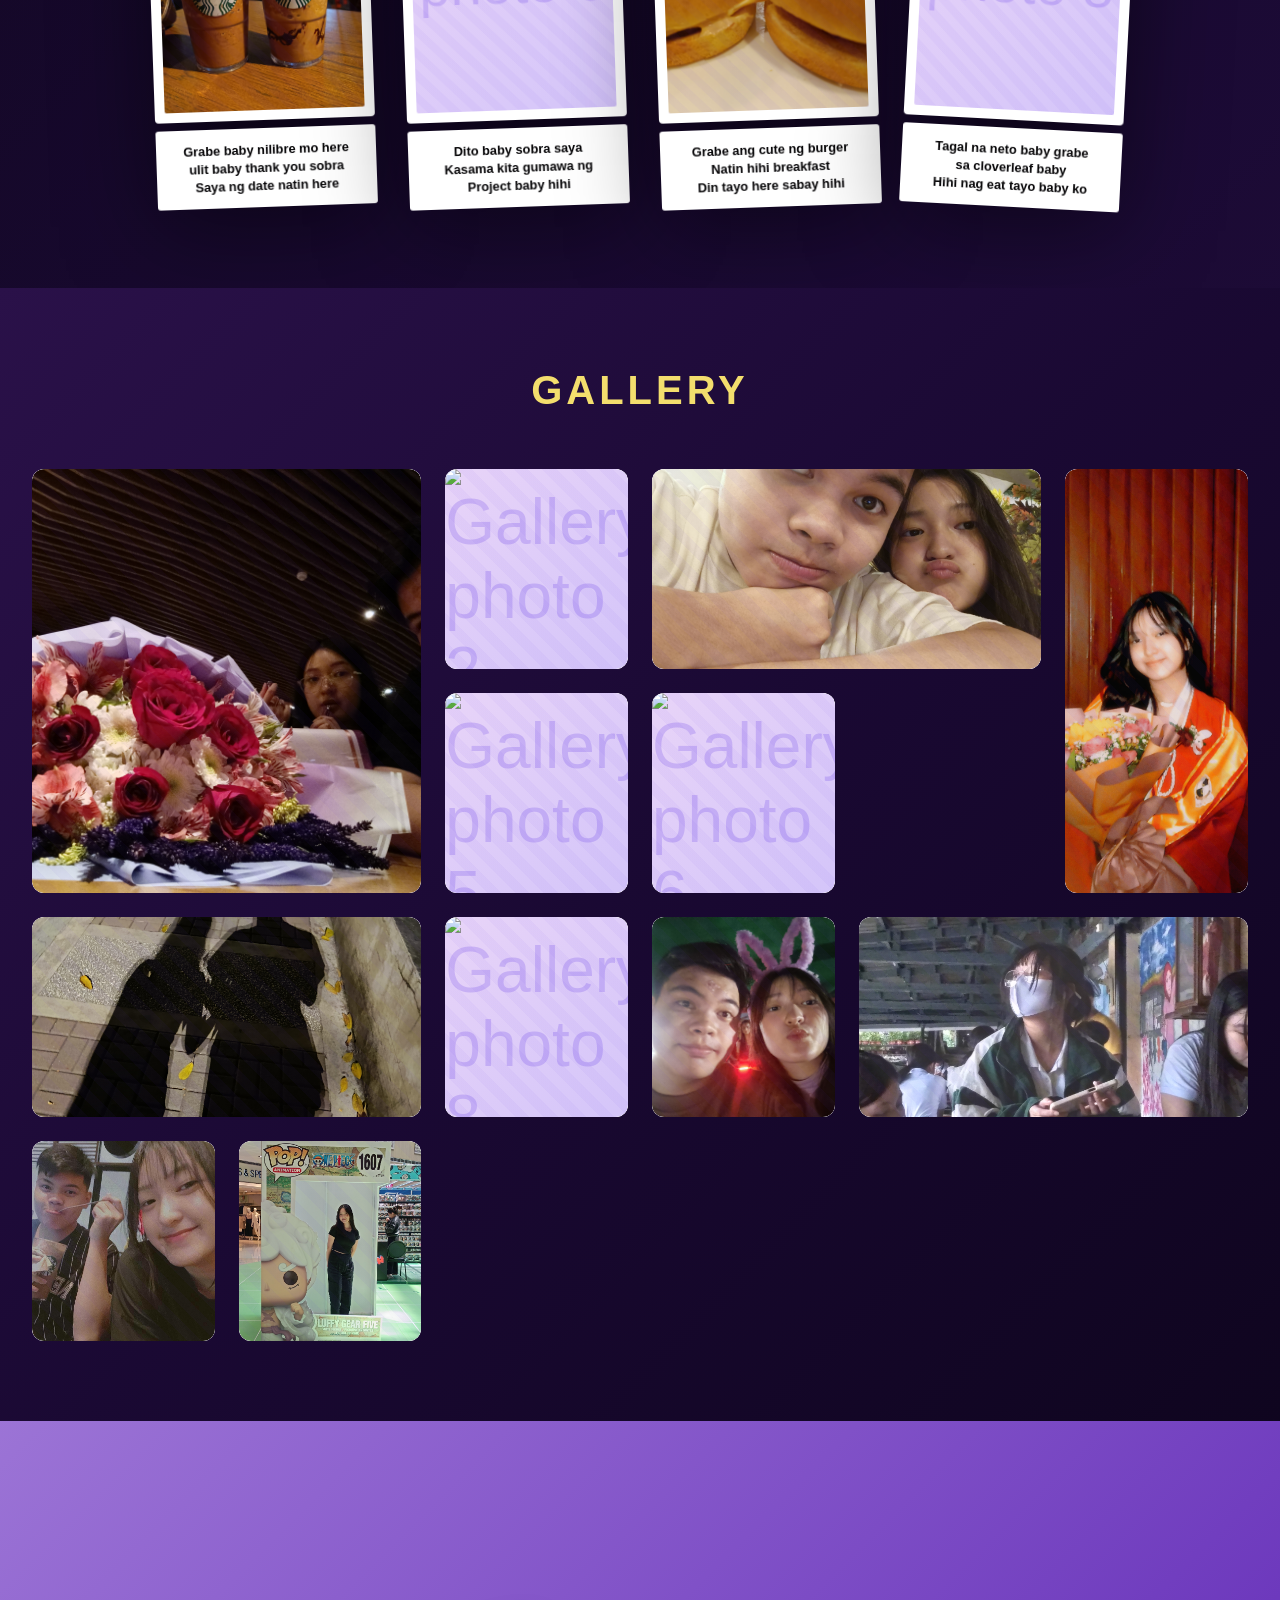
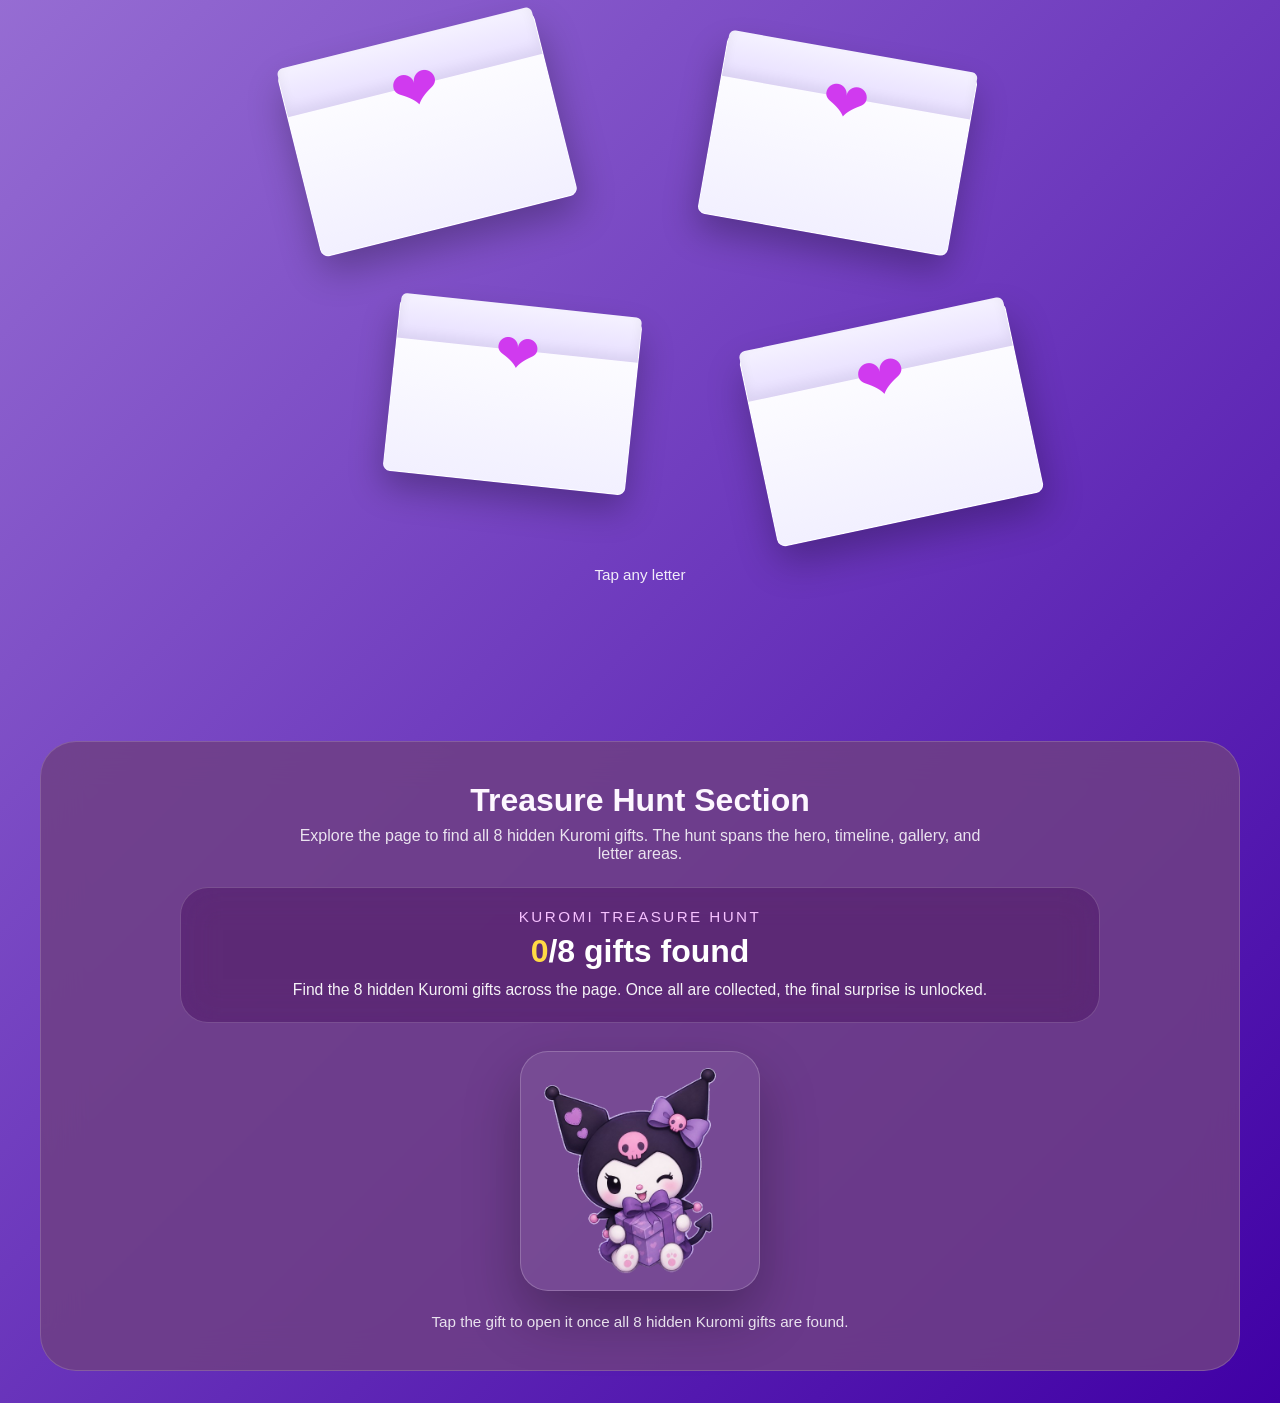
==== commit 33f8cfb2: "Gallery section caption input" ====
--- a/portal.html
+++ b/portal.html
@@ -181,7 +181,7 @@
                         </div>
                     </div>
                     <div class="gallery-caption">
-                        <p>Memory Caption</p>
+                        <p>Flower and you💐</p>
                     </div>
                 </div>
 
@@ -193,7 +193,7 @@
                         </div>
                     </div>
                     <div class="gallery-caption">
-                        <p>Memory Caption</p>
+                        <p>I loveee youu soo muchh baby💜</p>
                     </div>
                 </div>
 
@@ -205,7 +205,7 @@
                         </div>
                     </div>
                     <div class="gallery-caption">
-                        <p>Memory Caption</p>
+                        <p>Sooo soooo cuteee mo baby lagi hihi</p>
                     </div>
                 </div>
 
@@ -217,7 +217,7 @@
                         </div>
                     </div>
                     <div class="gallery-caption">
-                        <p>Memory Caption</p>
+                        <p>Unti nalang graduation mo na ulit baby</p>
                     </div>
                 </div>
 
@@ -229,7 +229,7 @@
                         </div>
                     </div>
                     <div class="gallery-caption">
-                        <p>Memory Caption</p>
+                        <p>HIHI laki ng hita natin parehas baby</p>
                     </div>
                 </div>
 
@@ -241,7 +241,7 @@
                         </div>
                     </div>
                     <div class="gallery-caption">
-                        <p>Memory Caption</p>
+                        <p>Grabe ni feflex yung ring</p>
                     </div>
                 </div>
 
@@ -253,7 +253,7 @@
                         </div>
                     </div>
                     <div class="gallery-caption">
-                        <p>Memory Caption</p>
+                        <p>Sarap mo lagi kasama baby</p>
                     </div>
                 </div>
 
@@ -265,7 +265,7 @@
                         </div>
                     </div>
                     <div class="gallery-caption">
-                        <p>Memory Caption</p>
+                        <p>Hihi cute baby short hair pa ikaw</p>
                     </div>
                 </div>
 
@@ -277,7 +277,7 @@
                         </div>
                     </div>
                     <div class="gallery-caption">
-                        <p>Memory Caption</p>
+                        <p>Cute ng kuromi ko</p>
                     </div>
                 </div>
 
@@ -289,7 +289,7 @@
                         </div>
                     </div>
                     <div class="gallery-caption">
-                        <p>Memory Caption</p>
+                        <p>Grabe sobrang ganda mo lagi baby</p>
                     </div>
                 </div>
 
@@ -301,7 +301,7 @@
                         </div>
                     </div>
                     <div class="gallery-caption">
-                        <p>Memory Caption</p>
+                        <p>First date natin hehe</p>
                     </div>
                 </div>
 
@@ -313,7 +313,7 @@
                         </div>
                     </div>
                     <div class="gallery-caption">
-                        <p>Memory Caption</p>
+                        <p>Grabe ultimate ultra pro max collector limited edition</p>
                     </div>
                 </div>
             </div>
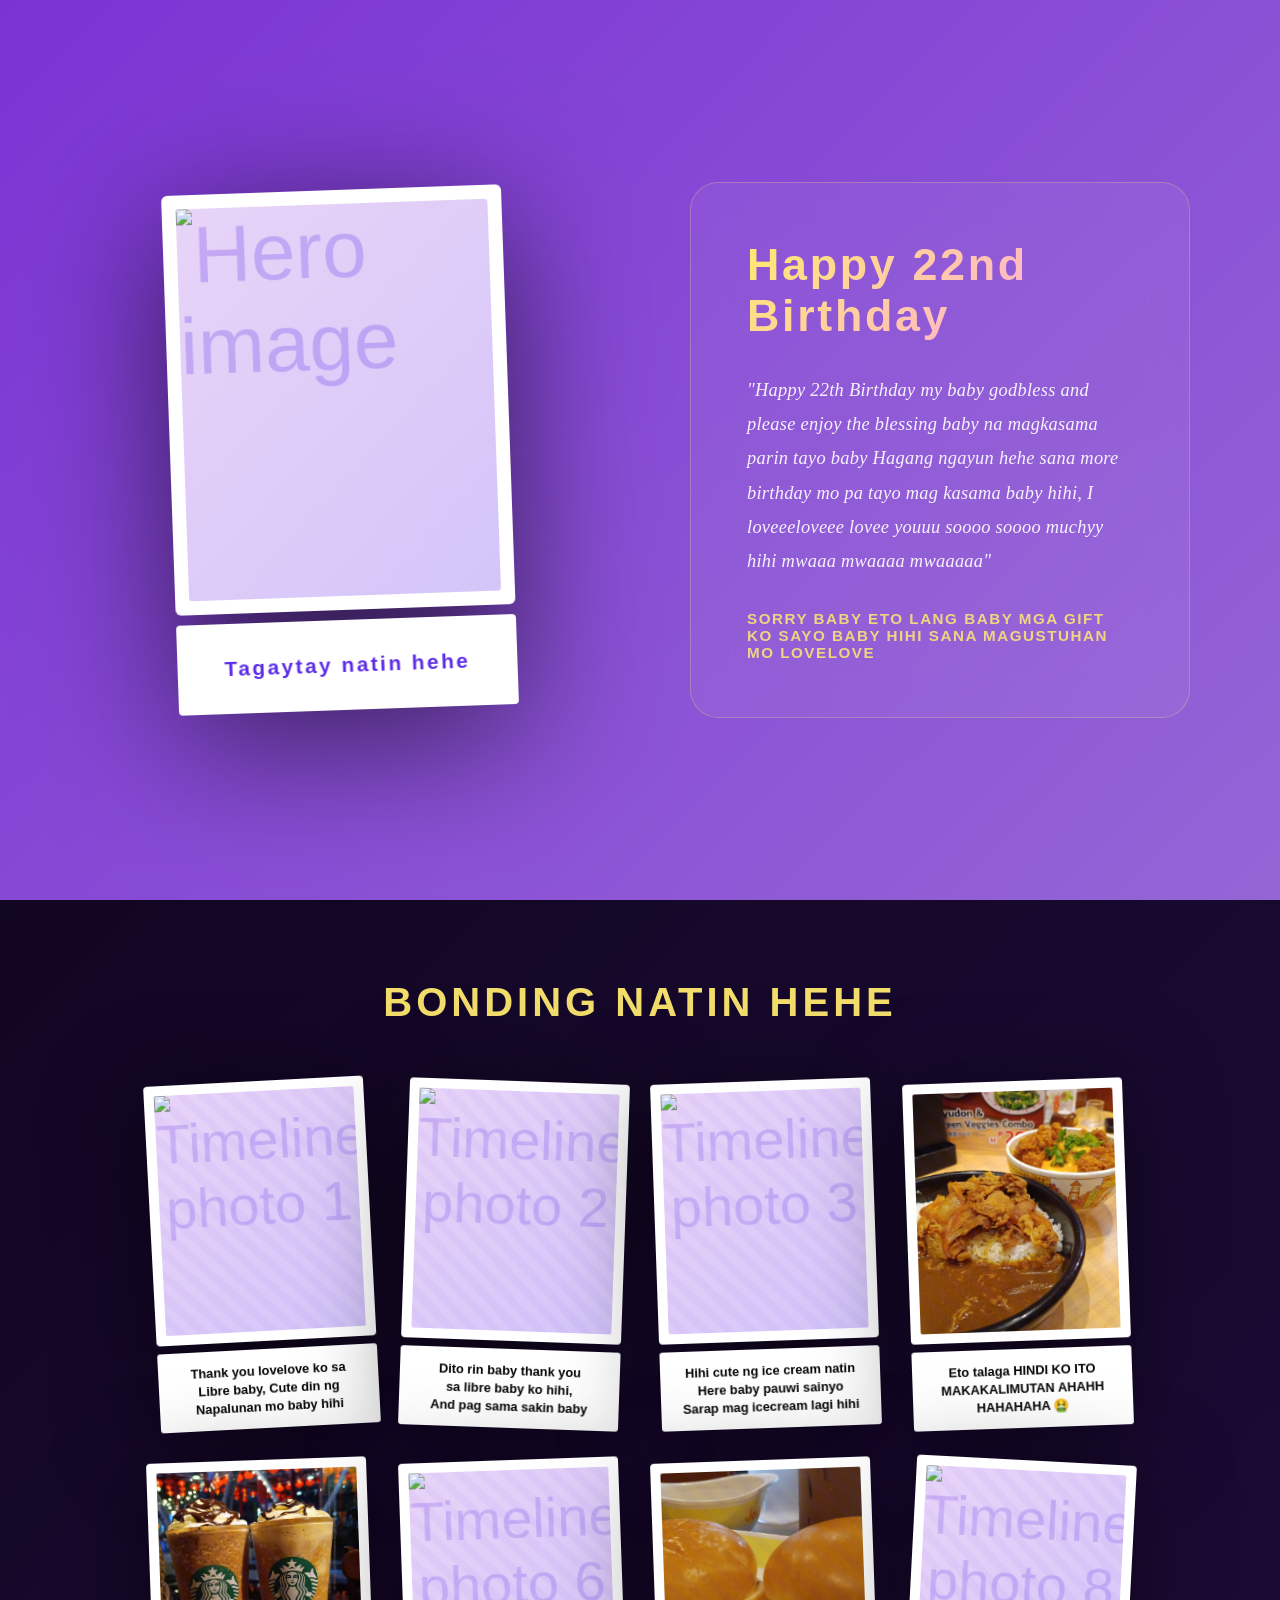
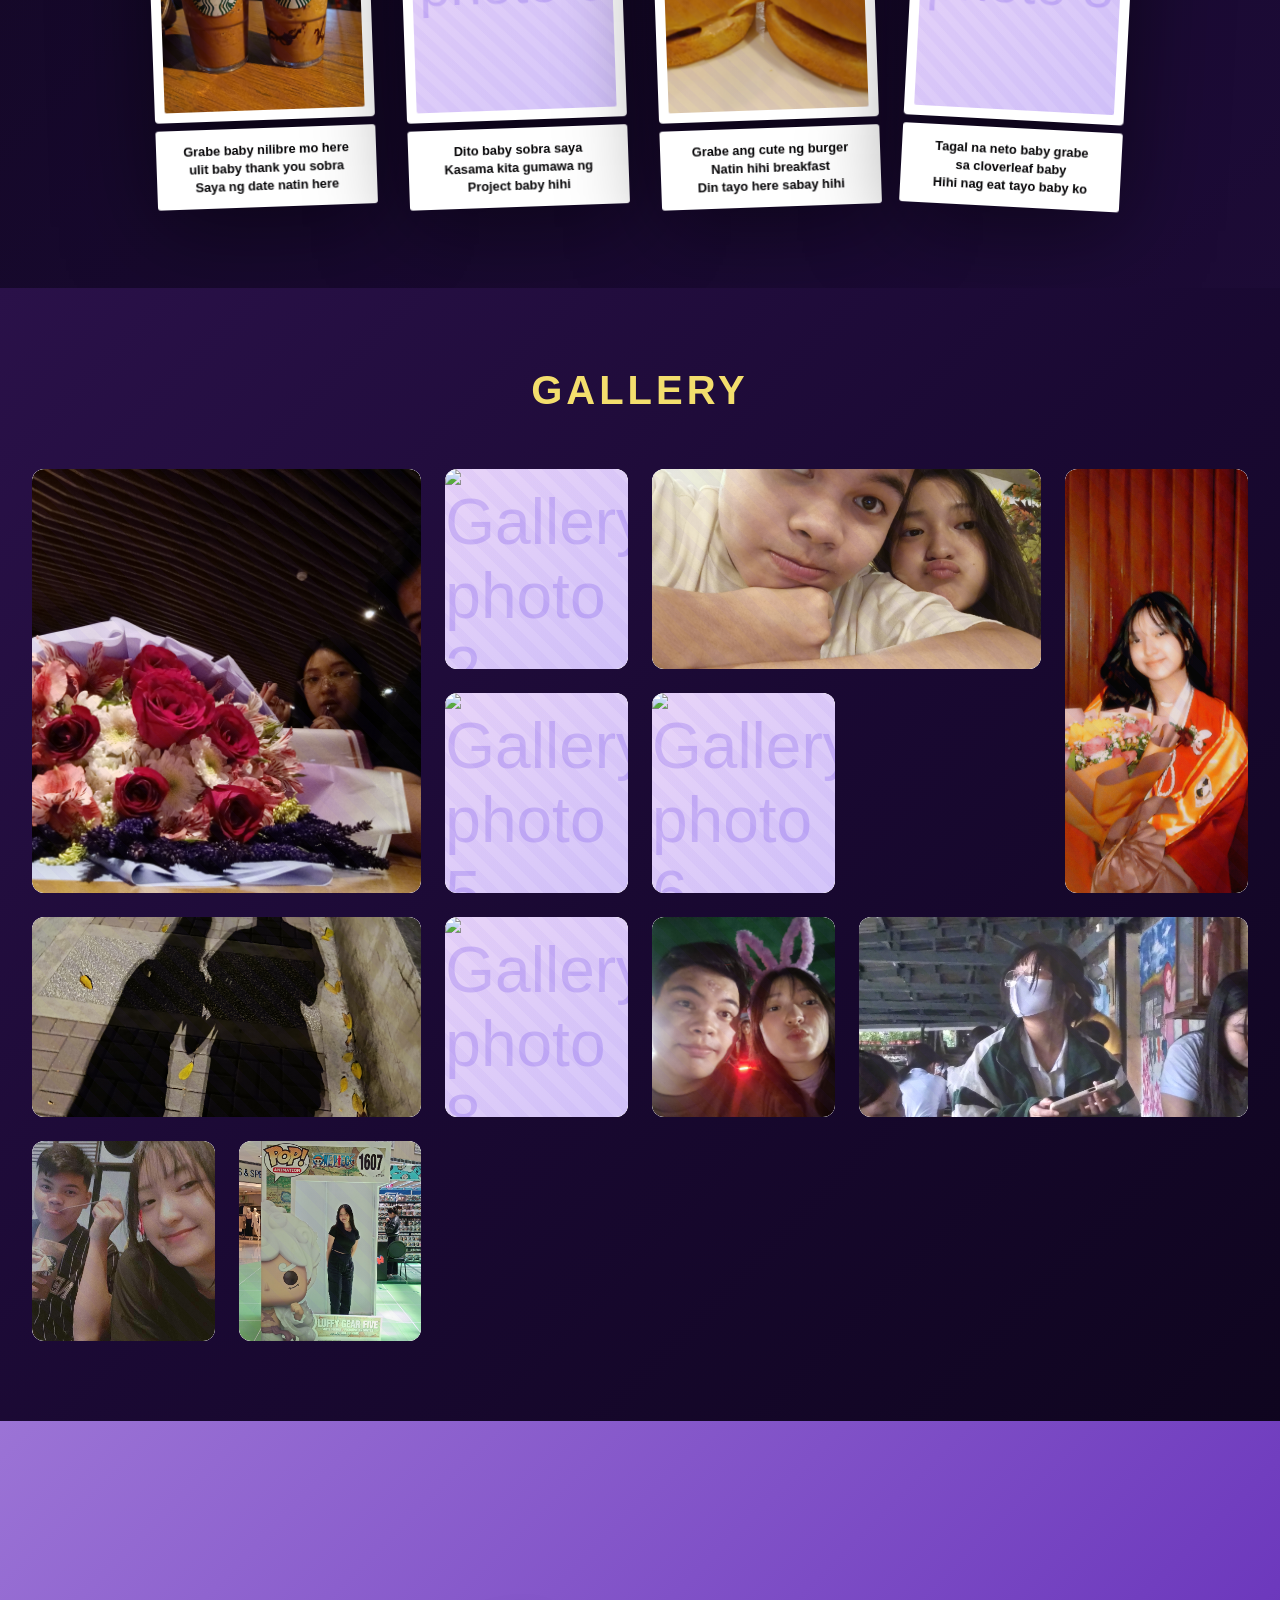
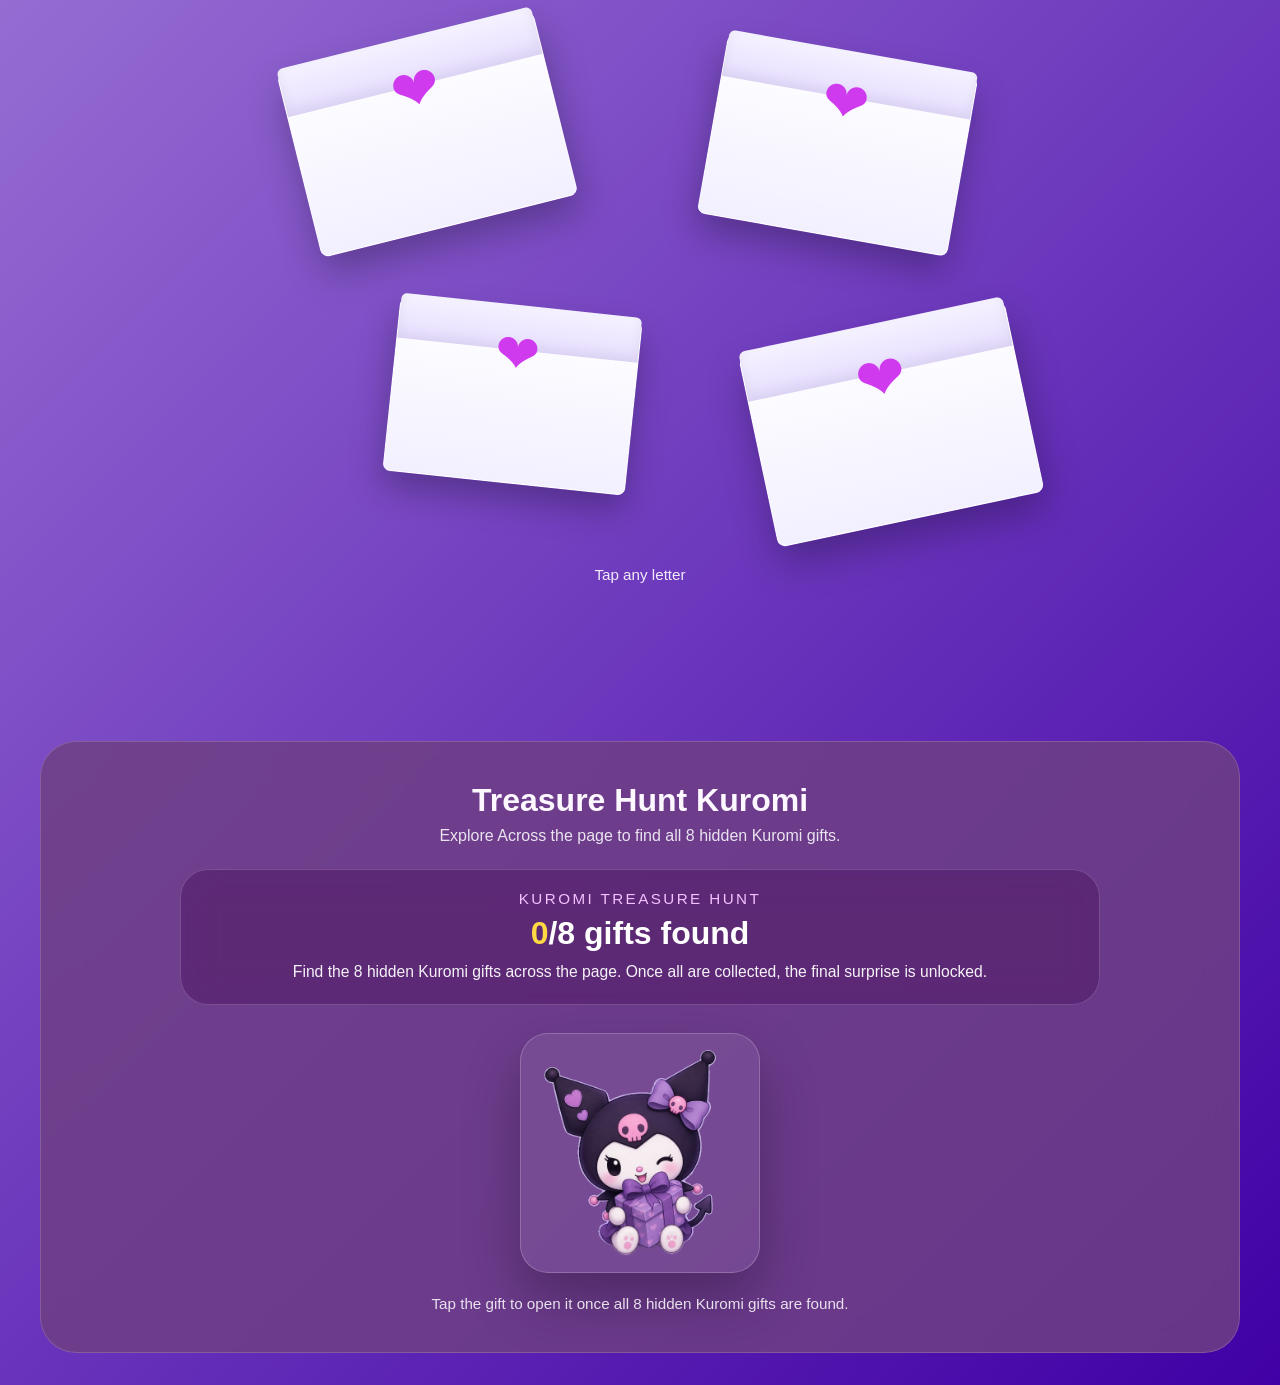
==== commit 99323fdf: "Edited the tressure hunt headers and instructioni" ====
--- a/portal.html
+++ b/portal.html
@@ -375,8 +375,8 @@
 
     <section class="treasure-hunt-section">
         <div class="treasure-hunt-intro">
-            <h2>Treasure Hunt Section</h2>
-            <p>Explore the page to find all 8 hidden Kuromi gifts. The hunt spans the hero, timeline, gallery, and letter areas.</p>
+            <h2>Treasure Hunt Kuromi</h2>
+            <p>Explore Across the page to find all 8 hidden Kuromi gifts.</p>
         </div>
         <div class="treasure-hunt-panel">
             <div class="treasure-label">Kuromi Treasure Hunt</div>
